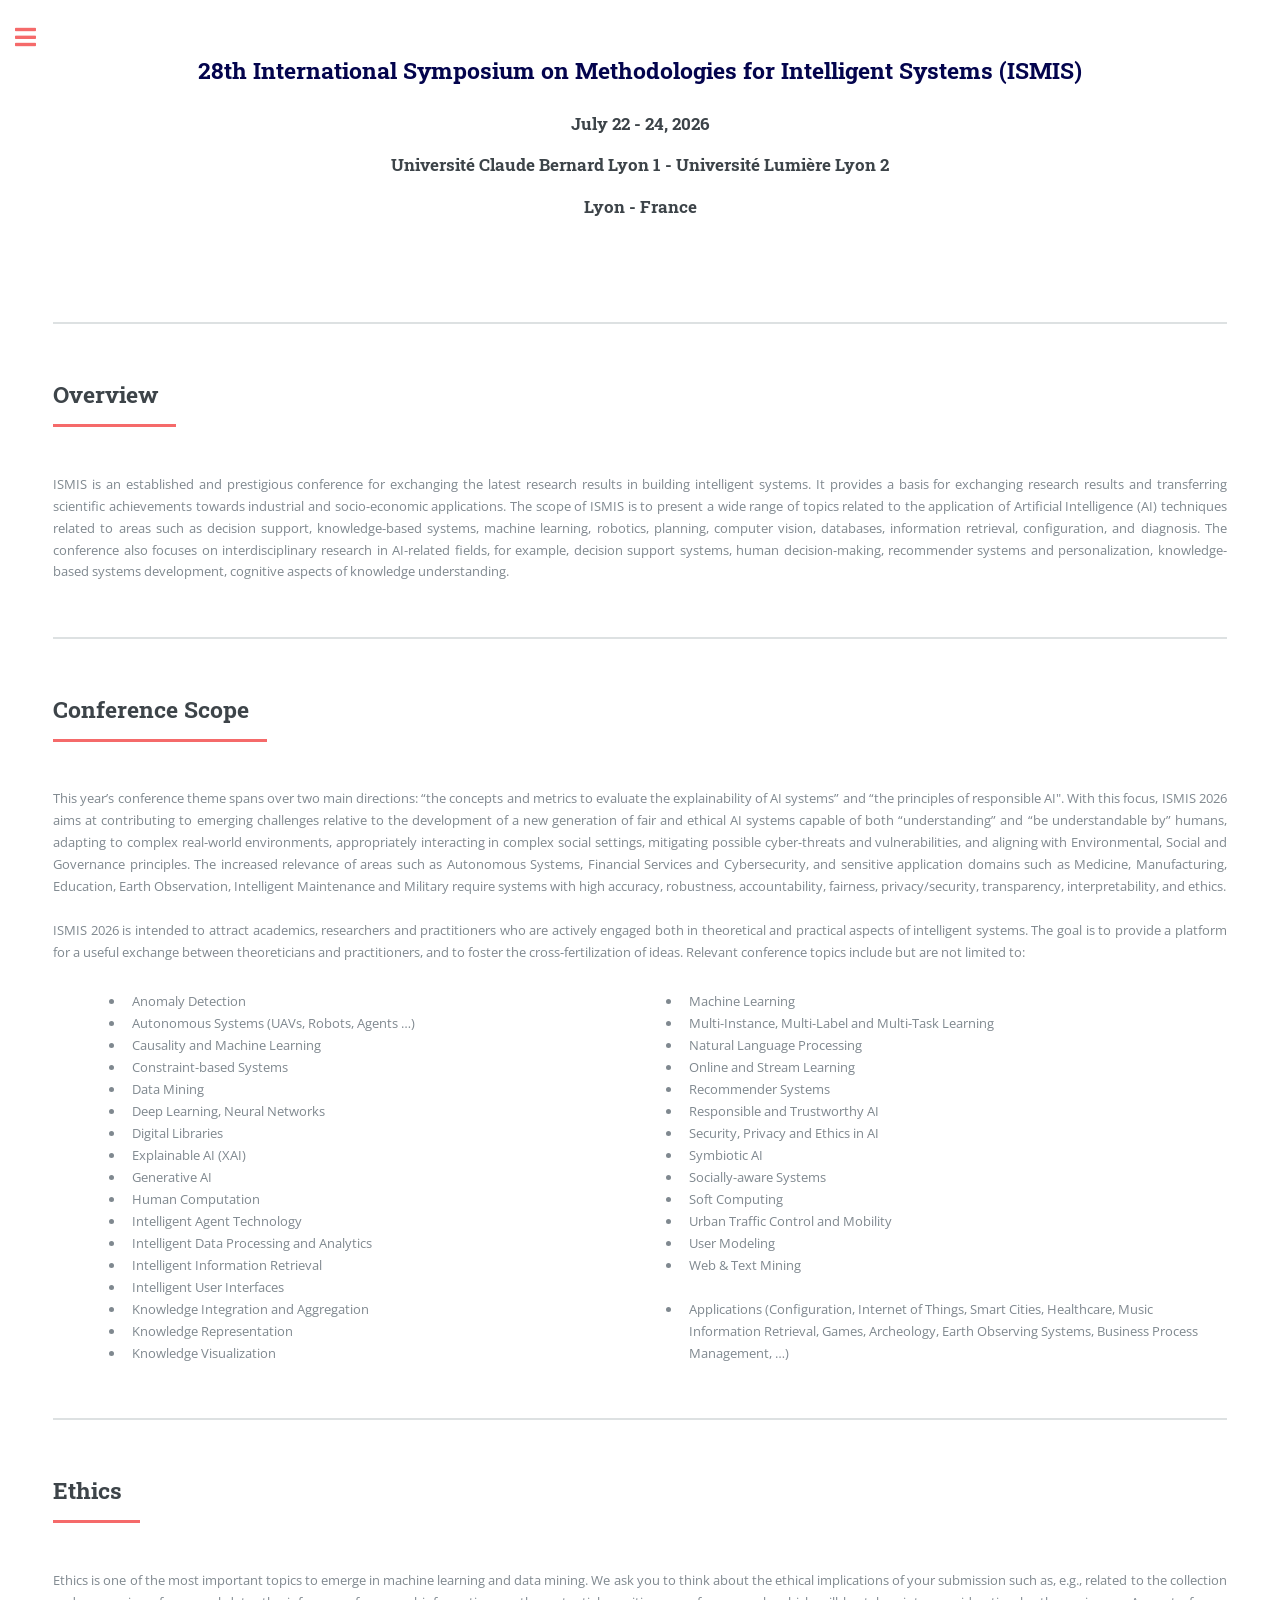
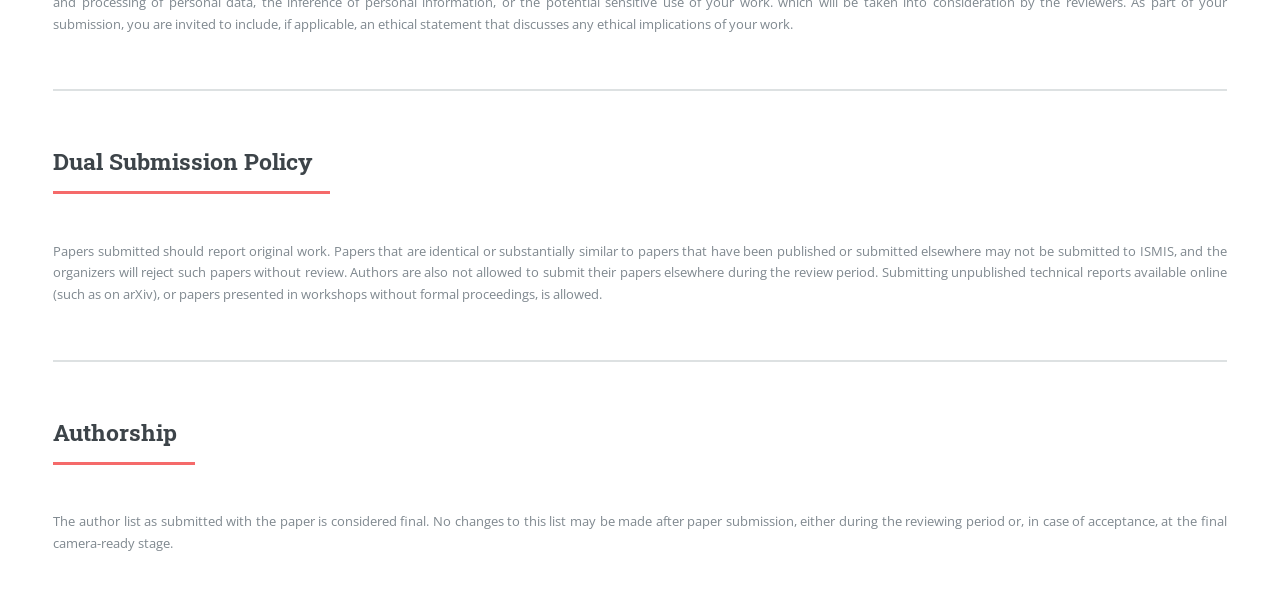
==== index.html @ 3041665d "adding program" ====
<!DOCTYPE HTML>
<!--
	Editorial by HTML5 UP
	html5up.net | @ajlkn
	Free for personal and commercial use under the CCA 3.0 license (html5up.net/license)
-->
<html>
	<head>
		<title>ISMIS 2026 - Lyon</title>
		<meta charset="utf-8" />
		<meta name="viewport" content="width=device-width, initial-scale=1, user-scalable=no" />
		<link rel="stylesheet" href="assets/css/main.css" />
	</head>
	<body class="is-preload">

		<!-- Wrapper -->
			<div id="wrapper">

				<!-- Main -->
					<div id="main">
						<div class="inner">

							<!-- Header -->
								<!-- <header id="header">
									<a href="index.html" class="logo"><strong>Editorial</strong> by HTML5 UP</a>
									<ul class="icons">
										<li><a href="#" class="icon brands fa-twitter"><span class="label">Twitter</span></a></li>
										<li><a href="#" class="icon brands fa-facebook-f"><span class="label">Facebook</span></a></li>
										<li><a href="#" class="icon brands fa-snapchat-ghost"><span class="label">Snapchat</span></a></li>
										<li><a href="#" class="icon brands fa-instagram"><span class="label">Instagram</span></a></li>
										<li><a href="#" class="icon brands fa-medium-m"><span class="label">Medium</span></a></li>
									</ul>
								</header> -->

							<!-- Banner -->
								<section id="banner">
									<div class="content">
										<header>
											<h2 style="text-align: center; color: #03044d;">28th International Symposium on Methodologies for Intelligent Systems (ISMIS)</h2>
											<h3 style="text-align: center;">July 22 - 24, 2026</h3>
											<h3 style="text-align: center;">Université Claude Bernard Lyon 1  - Université Lumière Lyon 2</h3>
											<h3 style="text-align: center;">Lyon - France</h3>
										</header>
										<!-- <p>Aenean ornare velit lacus, ac varius enim ullamcorper eu. Proin aliquam facilisis ante interdum congue. Integer mollis, nisl amet convallis, porttitor magna ullamcorper, amet egestas mauris. Ut magna finibus nisi nec lacinia. Nam maximus erat id euismod egestas. Pellentesque sapien ac quam. Lorem ipsum dolor sit nullam.</p> -->
									</div>		
								</section>
								
								<span class="image object " style="display: flex;  justify-content: center; ">
									<img style="margin-bottom: 5%; width: 100%;" src="images/mainbg.png" alt="" />
								</span>
							<!-- Section -->
								<section>
									<header class="major">
										<h2>Overview</h2>
									</header>
									<p style="text-align: justify;  text-justify: inter-word;">ISMIS is an established and prestigious conference for exchanging the latest research results in building intelligent systems. It provides a basis for exchanging research results and transferring scientific achievements towards industrial and socio-economic applications. The scope of ISMIS is to present a wide range of topics related to the application of Artificial Intelligence (AI) techniques related to areas such as decision support, knowledge-based systems, machine learning, robotics, planning, computer vision, databases, information retrieval, configuration, and diagnosis. The conference also focuses on interdisciplinary research in AI-related fields, for example, decision support systems, human decision-making, recommender systems and personalization, knowledge-based systems development, cognitive aspects of knowledge understanding.</p>
								</section>


								<section>
									<header class="major">
										<h2>Conference Scope</h2>
									</header>
									<p style="text-align: justify;  text-justify: inter-word;">This year’s conference theme spans over two main directions: “the concepts and metrics to evaluate the explainability of AI systems” and “the principles of responsible AI". With this focus, ISMIS 2026 aims at contributing to emerging challenges relative to the development of a new generation of fair and ethical AI systems capable of both “understanding” and “be understandable by” humans, adapting to complex real-world environments, appropriately interacting in complex social settings, mitigating possible cyber-threats and vulnerabilities, and aligning with Environmental, Social and Governance principles. The increased relevance of areas such as Autonomous Systems, Financial Services and Cybersecurity, and sensitive application domains such as Medicine, Manufacturing, Education, Earth Observation, Intelligent Maintenance and Military require systems with high accuracy, robustness, accountability, fairness, privacy/security, transparency, interpretability, and ethics.
									<br> <br>							
									ISMIS 2026 is intended to attract academics, researchers and practitioners 
									who are actively engaged both in theoretical and practical aspects of 
									intelligent systems. The goal is to provide a platform for a useful exchange 
									between theoreticians and practitioners, and to foster the cross-fertilization 
									of ideas. Relevant conference topics include but are not limited to:</p>
								
									<ul style="columns: 2; -webkit-columns: 2; -moz-columns: 2; margin-left: 5%;">
									<li>Anomaly Detection</li>
									<li>Autonomous Systems (UAVs, Robots, Agents …)</li>
									<li>Causality and Machine Learning</li>
									<li>Constraint-based Systems</li>
									<li>Data Mining</li>
									<li>Deep Learning, Neural Networks</li>
									<li>Digital Libraries</li>
									<li>Explainable AI (XAI)</li>
									<li>Generative AI</li>
									<li>Human Computation</li>
									<li>Intelligent Agent Technology</li>

									<li>Intelligent Data Processing and Analytics</li>
									<li>Intelligent Information Retrieval</li>
									<li>Intelligent User Interfaces</li>
									<li>Knowledge Integration and Aggregation</li>
									<li>Knowledge Representation</li>
									<li>Knowledge Visualization</li>
									<li>Machine Learning</li>
									<li>Multi-Instance, Multi-Label and Multi-Task Learning</li>
									<li>Natural Language Processing</li>
									<li>Online and Stream Learning</li>
									<li>Recommender Systems</li>
									<li>Responsible and Trustworthy AI</li>
									<li>Security, Privacy and Ethics in AI</li>
									<li>Symbiotic AI</li>
									<li>Socially-aware Systems</li>
									<li>Soft Computing</li>
									<li>Urban Traffic Control and Mobility</li>
									<li>User Modeling</li>
									<li>Web &amp; Text Mining</li>
									<br>
									<li>Applications (Configuration, Internet of Things, Smart Cities, Healthcare, Music Information Retrieval, Games, Archeology, Earth Observing Systems, Business Process Management, …)</li>
									</ul>
								</section>
								

								<section>
									<header class="major">
										<h2>Ethics</h2>
									</header>
									<p style="text-align: justify;  text-justify: inter-word;">
									Ethics is one of the most important topics to emerge in machine learning and data mining. We ask you to think about the ethical implications of your submission such as, e.g., related to the collection and processing of personal data, the inference of personal information, or the potential sensitive use of your work. which will be taken into consideration by the reviewers. As part of your submission, you are invited to include, if applicable, an ethical statement that discusses any ethical implications of your work.
									</p>

									
								</section>

								<section>
									<header class="major">
										<h2>Dual Submission Policy</h2>
									</header>
									<p style="text-align: justify;  text-justify: inter-word;">
									Papers submitted should report original work. Papers that are identical or substantially similar to papers that have been published or submitted elsewhere may not be submitted to ISMIS, and the organizers will reject such papers without review. Authors are also not allowed to submit their papers elsewhere during the review period. Submitting unpublished technical reports available online (such as on arXiv), or papers presented in workshops without formal proceedings, is allowed.
									</p>									
								</section>

								<section>
									<header class="major">
										<h2>Authorship</h2>
									</header>
									<p style="text-align: justify;  text-justify: inter-word;">
									The author list as submitted with the paper is considered final. 
									No changes to this list may be made after paper submission, either during 
									the reviewing period or, in case of acceptance, at the final camera-ready stage.
									</p>									
								</section>
						</div>
					</div>

				<!-- Sidebar -->
					<div id="sidebar">
						<div class="inner">
								<nav id="menu">
									<span class="image object " style="display: flex; justify-content: center; ">
										<img src="images/logo-ismis-main.png" style="width: 50%;" />
									</span>
									<ul>
										<li><a href="index.html">ISMIS conference</a></li>
										<li><a href="call-for-papers.html">Call for papers</a></li>
										<li><a href="industrysession.html">Industry session</a></li>
										<li><a href="committees.html">Committees</a></li>
										<li><a href="program.html">Program</a></li>
										<li><a href="registration.html">Registration</a></li>
										<li><a href="#">For participants</a></li>
									</ul>
								</nav>

							<!-- Section -->
								<section>
									<header class="major">
										<h2>Sponsors</h2>
									</header>
									<div class="mini-posts">
										<article>
											<a href="https://www.univ-lyon1.fr/" class="image" target="_blank"><img src="images/univ-lyon1.png" alt="" /></a>
											<p style="text-align: center;">Université Claude Bernard Lyon 1</p>
										</article>
										<article>
											<a href="https://www.univ-lyon2.fr/" class="image" target="_blank"><img src="images/univ-lyon2.png" alt="" /></a>
											<p style="text-align: center;">Université Lumière Lyon 2</p>
										</article>
										<article>
											<a href="https://www.uniba.it" class="image" target="_blank"><img src="images/univ-bari.png" alt="" /></a>
											<p style="text-align: center;">Università degli Studi di Bari Aldo Moro</p>
										</article>
										<article>
											<a href="https://www.springer.com/" class="image" target="_blank"><img src="images/springer-logo.svg" alt="" /></a>
											<p style="text-align: center;">Springer</p>
										</article>
										<!-- <article>
											<a href="#" class="image"><img src="images/pic07.jpg" alt="" /></a>
											<p style="text-align: center;">Name</p>
										</article>
										<article>
											<a href="#" class="image"><img src="images/pic07.jpg" alt="" /></a>
											<p style="text-align: center;">Name</p>
										</article> -->
									</div>
									<!-- <ul class="actions">
										<li><a href="#" class="button">More</a></li>
									</ul> -->
								</section>

							<!-- Section -->
								<section>
									<header class="major">
										<h2>Contacts</h2>
									</header>
									<!-- <p>Sed varius enim lorem ullamcorper dolore aliquam aenean ornare velit lacus, ac varius enim lorem ullamcorper dolore. Proin sed aliquam facilisis ante interdum. Sed nulla amet lorem feugiat tempus aliquam.</p> -->
									<ul class="contact">
										<li class="icon solid fa-envelope"><a href="#">ismis2026@cnrs.liris.fr</a></li>
										<li class="icon solid fa-phone">+33 4 72 43 27 74</li>
										<li class="icon brands fa-twitter">#ismis2026</li>
										<li class="icon brands fa-linkedin">#ismis2026</li>
										
										<li class="icon solid fa-home">16 quai Claude Bernard<br />
										69007 Lyon 7 - France</li>
									</ul>
								</section>

							<!-- Footer -->
								<footer id="footer">
									<p class="copyright">&copy; Untitled. All rights reserved. Developed by: <a href="https://juba-agoun.github.io/">Juba Agoun</a>. Design: <a href="https://html5up.net">HTML5 UP</a>.</p>
								</footer>

						</div>
					</div>

			</div>

		<!-- Scripts -->
			<script src="assets/js/jquery.min.js"></script>
			<script src="assets/js/browser.min.js"></script>
			<script src="assets/js/breakpoints.min.js"></script>
			<script src="assets/js/util.js"></script>
			<script src="assets/js/main.js"></script>

	</body>
</html>
---- assets/css/main.css ----
@import url(fontawesome-all.min.css);
@import url("https://fonts.googleapis.com/css?family=Open+Sans:400,600,400italic,600italic|Roboto+Slab:400,700");
/*
	Editorial by HTML5 UP
	html5up.net | @ajlkn
	Free for personal and commercial use under the CCA 3.0 license (html5up.net/license)
*/
html, body, div, span, applet, object,
iframe, h1, h2, h3, h4, h5, h6, p, blockquote,
pre, a, abbr, acronym, address, big, cite,
code, del, dfn, em, img, ins, kbd, q, s, samp,
small, strike, strong, sub, sup, tt, var, b,
u, i, center, dl, dt, dd, ol, ul, li, fieldset,
form, label, legend, table, caption, tbody,
tfoot, thead, tr, th, td, article, aside,
canvas, details, embed, figure, figcaption,
footer, header, hgroup, menu, nav, output, ruby,
section, summary, time, mark, audio, video {
  margin: 0;
  padding: 0;
  border: 0;
  font-size: 100%;
  font: inherit;
  vertical-align: baseline; }

article, aside, details, figcaption, figure,
footer, header, hgroup, menu, nav, section {
  display: block; }

body {
  line-height: 1; }

ol, ul {
  list-style: none; }

blockquote, q {
  quotes: none; }
  blockquote:before, blockquote:after, q:before, q:after {
    content: '';
    content: none; }

table {
  border-collapse: collapse;
  border-spacing: 0; }

body {
  -webkit-text-size-adjust: none; }

mark {
  background-color: transparent;
  color: inherit; }




input::-moz-focus-inner {
  border: 0;
  padding: 0; }

input, select, textarea {
  -moz-appearance: none;
  -webkit-appearance: none;
  -ms-appearance: none;
  appearance: none; }

/* Basic */
@-ms-viewport {
  width: device-width; }

body {
  -ms-overflow-style: scrollbar; }

@media screen and (max-width: 480px) {
  html, body {
    min-width: 320px; } }

html {
  box-sizing: border-box; }

*, *:before, *:after {
  box-sizing: inherit; }

body {
  background: #ffffff; }
  body.is-preload *, body.is-preload *:before, body.is-preload *:after, body.is-resizing *, body.is-resizing *:before, body.is-resizing *:after {
    -moz-animation: none !important;
    -webkit-animation: none !important;
    -ms-animation: none !important;
    animation: none !important;
    -moz-transition: none !important;
    -webkit-transition: none !important;
    -ms-transition: none !important;
    transition: none !important; }

/* Type */
body, input, select, textarea {
  color: #7f888f;
  font-family: "Open Sans", sans-serif;
  font-size: 13pt;
  font-weight: 400;
  line-height: 1.65; }
  @media screen and (max-width: 1680px) {
    body, input, select, textarea {
      font-size: 11pt; } }
  @media screen and (max-width: 1280px) {
    body, input, select, textarea {
      font-size: 10pt; } }
  @media screen and (max-width: 360px) {
    body, input, select, textarea {
      font-size: 9pt; } }

a {
  -moz-transition: color 0.2s ease-in-out, border-bottom-color 0.2s ease-in-out;
  -webkit-transition: color 0.2s ease-in-out, border-bottom-color 0.2s ease-in-out;
  -ms-transition: color 0.2s ease-in-out, border-bottom-color 0.2s ease-in-out;
  transition: color 0.2s ease-in-out, border-bottom-color 0.2s ease-in-out;
  border-bottom: dotted 1px;
  color: #f56a6a;
  text-decoration: none; }
  a:hover {
    border-bottom-color: #f56a6a;
    color: #f56a6a !important; }
    a:hover strong {
      color: inherit; }

strong, b {
  color: #3d4449;
  font-weight: 600; }

em, i {
  font-style: italic; }

p {
  margin: 0 0 2em 0; }

h1, h2, h3, h4, h5, h6 {
  color: #3d4449;
  font-family: "Roboto Slab", serif;
  font-weight: 700;
  line-height: 1.5;
  margin: 0 0 1em 0; }
  h1 a, h2 a, h3 a, h4 a, h5 a, h6 a {
    color: inherit;
    text-decoration: none;
    border-bottom: 0; }

h1 {
  font-size: 4em;
  margin: 0 0 0.5em 0;
  line-height: 1.3; }

h2 {
  font-size: 1.75em; }

h3 {
  font-size: 1.25em; }

h4 {
  font-size: 1.1em; }

h5 {
  font-size: 0.9em; }

h6 {
  font-size: 0.7em; }

@media screen and (max-width: 1680px) {
  h1 {
    font-size: 3.5em; } }

@media screen and (max-width: 980px) {
  h1 {
    font-size: 3.25em; } }

@media screen and (max-width: 736px) {
  h1 {
    font-size: 2em;
    line-height: 1.4; }
  h2 {
    font-size: 1.5em; } }

sub {
  font-size: 0.8em;
  position: relative;
  top: 0.5em; }

sup {
  font-size: 0.8em;
  position: relative;
  top: -0.5em; }

blockquote {
  border-left: solid 3px rgba(210, 215, 217, 0.75);
  font-style: italic;
  margin: 0 0 2em 0;
  padding: 0.5em 0 0.5em 2em; }

code {
  background: rgba(230, 235, 237, 0.25);
  border-radius: 0.375em;
  border: solid 1px rgba(210, 215, 217, 0.75);
  font-family: "Courier New", monospace;
  font-size: 0.9em;
  margin: 0 0.25em;
  padding: 0.25em 0.65em; }

pre {
  -webkit-overflow-scrolling: touch;
  font-family: "Courier New", monospace;
  font-size: 0.9em;
  margin: 0 0 2em 0; }
  pre code {
    display: block;
    line-height: 1.75;
    padding: 1em 1.5em;
    overflow-x: auto; }

hr {
  border: 0;
  border-bottom: solid 1px rgba(210, 215, 217, 0.75);
  margin: 2em 0; }
  hr.major {
    margin: 3em 0; }

.align-left {
  text-align: left; }

.align-center {
  text-align: center; }

.align-right {
  text-align: right; }

/* Row */
.row {
  display: flex;
  flex-wrap: wrap;
  box-sizing: border-box;
  align-items: stretch; }
  .row > * {
    box-sizing: border-box; }
  .row.gtr-uniform > * > :last-child {
    margin-bottom: 0; }
  .row.aln-left {
    justify-content: flex-start; }
  .row.aln-center {
    justify-content: center; }
  .row.aln-right {
    justify-content: flex-end; }
  .row.aln-top {
    align-items: flex-start; }
  .row.aln-middle {
    align-items: center; }
  .row.aln-bottom {
    align-items: flex-end; }
  .row > .imp {
    order: -1; }
  .row > .col-1 {
    width: 8.33333%; }
  .row > .off-1 {
    margin-left: 8.33333%; }
  .row > .col-2 {
    width: 16.66667%; }
  .row > .off-2 {
    margin-left: 16.66667%; }
  .row > .col-3 {
    width: 25%; }
  .row > .off-3 {
    margin-left: 25%; }
  .row > .col-4 {
    width: 33.33333%; }
  .row > .off-4 {
    margin-left: 33.33333%; }
  .row > .col-5 {
    width: 41.66667%; }
  .row > .off-5 {
    margin-left: 41.66667%; }
  .row > .col-6 {
    width: 50%; }
  .row > .off-6 {
    margin-left: 50%; }
  .row > .col-7 {
    width: 58.33333%; }
  .row > .off-7 {
    margin-left: 58.33333%; }
  .row > .col-8 {
    width: 66.66667%; }
  .row > .off-8 {
    margin-left: 66.66667%; }
  .row > .col-9 {
    width: 75%; }
  .row > .off-9 {
    margin-left: 75%; }
  .row > .col-10 {
    width: 83.33333%; }
  .row > .off-10 {
    margin-left: 83.33333%; }
  .row > .col-11 {
    width: 91.66667%; }
  .row > .off-11 {
    margin-left: 91.66667%; }
  .row > .col-12 {
    width: 100%; }
  .row > .off-12 {
    margin-left: 100%; }
  .row.gtr-0 {
    margin-top: 0;
    margin-left: 0em; }
    .row.gtr-0 > * {
      padding: 0 0 0 0em; }
    .row.gtr-0.gtr-uniform {
      margin-top: 0em; }
      .row.gtr-0.gtr-uniform > * {
        padding-top: 0em; }
  .row.gtr-25 {
    margin-top: 0;
    margin-left: -0.375em; }
    .row.gtr-25 > * {
      padding: 0 0 0 0.375em; }
    .row.gtr-25.gtr-uniform {
      margin-top: -0.375em; }
      .row.gtr-25.gtr-uniform > * {
        padding-top: 0.375em; }
  .row.gtr-50 {
    margin-top: 0;
    margin-left: -0.75em; }
    .row.gtr-50 > * {
      padding: 0 0 0 0.75em; }
    .row.gtr-50.gtr-uniform {
      margin-top: -0.75em; }
      .row.gtr-50.gtr-uniform > * {
        padding-top: 0.75em; }
  .row {
    margin-top: 0;
    margin-left: -1.5em; }
    .row > * {
      padding: 0 0 0 1.5em; }
    .row.gtr-uniform {
      margin-top: -1.5em; }
      .row.gtr-uniform > * {
        padding-top: 1.5em; }
  .row.gtr-150 {
    margin-top: 0;
    margin-left: -2.25em; }
    .row.gtr-150 > * {
      padding: 0 0 0 2.25em; }
    .row.gtr-150.gtr-uniform {
      margin-top: -2.25em; }
      .row.gtr-150.gtr-uniform > * {
        padding-top: 2.25em; }
  .row.gtr-200 {
    margin-top: 0;
    margin-left: -3em; }
    .row.gtr-200 > * {
      padding: 0 0 0 3em; }
    .row.gtr-200.gtr-uniform {
      margin-top: -3em; }
      .row.gtr-200.gtr-uniform > * {
        padding-top: 3em; }
  @media screen and (max-width: 1680px) {
    .row {
      display: flex;
      flex-wrap: wrap;
      box-sizing: border-box;
      align-items: stretch; }
      .row > * {
        box-sizing: border-box; }
      .row.gtr-uniform > * > :last-child {
        margin-bottom: 0; }
      .row.aln-left {
        justify-content: flex-start; }
      .row.aln-center {
        justify-content: center; }
      .row.aln-right {
        justify-content: flex-end; }
      .row.aln-top {
        align-items: flex-start; }
      .row.aln-middle {
        align-items: center; }
      .row.aln-bottom {
        align-items: flex-end; }
      .row > .imp-xlarge {
        order: -1; }
      .row > .col-1-xlarge {
        width: 8.33333%; }
      .row > .off-1-xlarge {
        margin-left: 8.33333%; }
      .row > .col-2-xlarge {
        width: 16.66667%; }
      .row > .off-2-xlarge {
        margin-left: 16.66667%; }
      .row > .col-3-xlarge {
        width: 25%; }
      .row > .off-3-xlarge {
        margin-left: 25%; }
      .row > .col-4-xlarge {
        width: 33.33333%; }
      .row > .off-4-xlarge {
        margin-left: 33.33333%; }
      .row > .col-5-xlarge {
        width: 41.66667%; }
      .row > .off-5-xlarge {
        margin-left: 41.66667%; }
      .row > .col-6-xlarge {
        width: 50%; }
      .row > .off-6-xlarge {
        margin-left: 50%; }
      .row > .col-7-xlarge {
        width: 58.33333%; }
      .row > .off-7-xlarge {
        margin-left: 58.33333%; }
      .row > .col-8-xlarge {
        width: 66.66667%; }
      .row > .off-8-xlarge {
        margin-left: 66.66667%; }
      .row > .col-9-xlarge {
        width: 75%; }
      .row > .off-9-xlarge {
        margin-left: 75%; }
      .row > .col-10-xlarge {
        width: 83.33333%; }
      .row > .off-10-xlarge {
        margin-left: 83.33333%; }
      .row > .col-11-xlarge {
        width: 91.66667%; }
      .row > .off-11-xlarge {
        margin-left: 91.66667%; }
      .row > .col-12-xlarge {
        width: 100%; }
      .row > .off-12-xlarge {
        margin-left: 100%; }
      .row.gtr-0 {
        margin-top: 0;
        margin-left: 0em; }
        .row.gtr-0 > * {
          padding: 0 0 0 0em; }
        .row.gtr-0.gtr-uniform {
          margin-top: 0em; }
          .row.gtr-0.gtr-uniform > * {
            padding-top: 0em; }
      .row.gtr-25 {
        margin-top: 0;
        margin-left: -0.375em; }
        .row.gtr-25 > * {
          padding: 0 0 0 0.375em; }
        .row.gtr-25.gtr-uniform {
          margin-top: -0.375em; }
          .row.gtr-25.gtr-uniform > * {
            padding-top: 0.375em; }
      .row.gtr-50 {
        margin-top: 0;
        margin-left: -0.75em; }
        .row.gtr-50 > * {
          padding: 0 0 0 0.75em; }
        .row.gtr-50.gtr-uniform {
          margin-top: -0.75em; }
          .row.gtr-50.gtr-uniform > * {
            padding-top: 0.75em; }
      .row {
        margin-top: 0;
        margin-left: -1.5em; }
        .row > * {
          padding: 0 0 0 1.5em; }
        .row.gtr-uniform {
          margin-top: -1.5em; }
          .row.gtr-uniform > * {
            padding-top: 1.5em; }
      .row.gtr-150 {
        margin-top: 0;
        margin-left: -2.25em; }
        .row.gtr-150 > * {
          padding: 0 0 0 2.25em; }
        .row.gtr-150.gtr-uniform {
          margin-top: -2.25em; }
          .row.gtr-150.gtr-uniform > * {
            padding-top: 2.25em; }
      .row.gtr-200 {
        margin-top: 0;
        margin-left: -3em; }
        .row.gtr-200 > * {
          padding: 0 0 0 3em; }
        .row.gtr-200.gtr-uniform {
          margin-top: -3em; }
          .row.gtr-200.gtr-uniform > * {
            padding-top: 3em; } }
  @media screen and (max-width: 1280px) {
    .row {
      display: flex;
      flex-wrap: wrap;
      box-sizing: border-box;
      align-items: stretch; }
      .row > * {
        box-sizing: border-box; }
      .row.gtr-uniform > * > :last-child {
        margin-bottom: 0; }
      .row.aln-left {
        justify-content: flex-start; }
      .row.aln-center {
        justify-content: center; }
      .row.aln-right {
        justify-content: flex-end; }
      .row.aln-top {
        align-items: flex-start; }
      .row.aln-middle {
        align-items: center; }
      .row.aln-bottom {
        align-items: flex-end; }
      .row > .imp-large {
        order: -1; }
      .row > .col-1-large {
        width: 8.33333%; }
      .row > .off-1-large {
        margin-left: 8.33333%; }
      .row > .col-2-large {
        width: 16.66667%; }
      .row > .off-2-large {
        margin-left: 16.66667%; }
      .row > .col-3-large {
        width: 25%; }
      .row > .off-3-large {
        margin-left: 25%; }
      .row > .col-4-large {
        width: 33.33333%; }
      .row > .off-4-large {
        margin-left: 33.33333%; }
      .row > .col-5-large {
        width: 41.66667%; }
      .row > .off-5-large {
        margin-left: 41.66667%; }
      .row > .col-6-large {
        width: 50%; }
      .row > .off-6-large {
        margin-left: 50%; }
      .row > .col-7-large {
        width: 58.33333%; }
      .row > .off-7-large {
        margin-left: 58.33333%; }
      .row > .col-8-large {
        width: 66.66667%; }
      .row > .off-8-large {
        margin-left: 66.66667%; }
      .row > .col-9-large {
        width: 75%; }
      .row > .off-9-large {
        margin-left: 75%; }
      .row > .col-10-large {
        width: 83.33333%; }
      .row > .off-10-large {
        margin-left: 83.33333%; }
      .row > .col-11-large {
        width: 91.66667%; }
      .row > .off-11-large {
        margin-left: 91.66667%; }
      .row > .col-12-large {
        width: 100%; }
      .row > .off-12-large {
        margin-left: 100%; }
      .row.gtr-0 {
        margin-top: 0;
        margin-left: 0em; }
        .row.gtr-0 > * {
          padding: 0 0 0 0em; }
        .row.gtr-0.gtr-uniform {
          margin-top: 0em; }
          .row.gtr-0.gtr-uniform > * {
            padding-top: 0em; }
      .row.gtr-25 {
        margin-top: 0;
        margin-left: -0.375em; }
        .row.gtr-25 > * {
          padding: 0 0 0 0.375em; }
        .row.gtr-25.gtr-uniform {
          margin-top: -0.375em; }
          .row.gtr-25.gtr-uniform > * {
            padding-top: 0.375em; }
      .row.gtr-50 {
        margin-top: 0;
        margin-left: -0.75em; }
        .row.gtr-50 > * {
          padding: 0 0 0 0.75em; }
        .row.gtr-50.gtr-uniform {
          margin-top: -0.75em; }
          .row.gtr-50.gtr-uniform > * {
            padding-top: 0.75em; }
      .row {
        margin-top: 0;
        margin-left: -1.5em; }
        .row > * {
          padding: 0 0 0 1.5em; }
        .row.gtr-uniform {
          margin-top: -1.5em; }
          .row.gtr-uniform > * {
            padding-top: 1.5em; }
      .row.gtr-150 {
        margin-top: 0;
        margin-left: -2.25em; }
        .row.gtr-150 > * {
          padding: 0 0 0 2.25em; }
        .row.gtr-150.gtr-uniform {
          margin-top: -2.25em; }
          .row.gtr-150.gtr-uniform > * {
            padding-top: 2.25em; }
      .row.gtr-200 {
        margin-top: 0;
        margin-left: -3em; }
        .row.gtr-200 > * {
          padding: 0 0 0 3em; }
        .row.gtr-200.gtr-uniform {
          margin-top: -3em; }
          .row.gtr-200.gtr-uniform > * {
            padding-top: 3em; } }
  @media screen and (max-width: 980px) {
    .row {
      display: flex;
      flex-wrap: wrap;
      box-sizing: border-box;
      align-items: stretch; }
      .row > * {
        box-sizing: border-box; }
      .row.gtr-uniform > * > :last-child {
        margin-bottom: 0; }
      .row.aln-left {
        justify-content: flex-start; }
      .row.aln-center {
        justify-content: center; }
      .row.aln-right {
        justify-content: flex-end; }
      .row.aln-top {
        align-items: flex-start; }
      .row.aln-middle {
        align-items: center; }
      .row.aln-bottom {
        align-items: flex-end; }
      .row > .imp-medium {
        order: -1; }
      .row > .col-1-medium {
        width: 8.33333%; }
      .row > .off-1-medium {
        margin-left: 8.33333%; }
      .row > .col-2-medium {
        width: 16.66667%; }
      .row > .off-2-medium {
        margin-left: 16.66667%; }
      .row > .col-3-medium {
        width: 25%; }
      .row > .off-3-medium {
        margin-left: 25%; }
      .row > .col-4-medium {
        width: 33.33333%; }
      .row > .off-4-medium {
        margin-left: 33.33333%; }
      .row > .col-5-medium {
        width: 41.66667%; }
      .row > .off-5-medium {
        margin-left: 41.66667%; }
      .row > .col-6-medium {
        width: 50%; }
      .row > .off-6-medium {
        margin-left: 50%; }
      .row > .col-7-medium {
        width: 58.33333%; }
      .row > .off-7-medium {
        margin-left: 58.33333%; }
      .row > .col-8-medium {
        width: 66.66667%; }
      .row > .off-8-medium {
        margin-left: 66.66667%; }
      .row > .col-9-medium {
        width: 75%; }
      .row > .off-9-medium {
        margin-left: 75%; }
      .row > .col-10-medium {
        width: 83.33333%; }
      .row > .off-10-medium {
        margin-left: 83.33333%; }
      .row > .col-11-medium {
        width: 91.66667%; }
      .row > .off-11-medium {
        margin-left: 91.66667%; }
      .row > .col-12-medium {
        width: 100%; }
      .row > .off-12-medium {
        margin-left: 100%; }
      .row.gtr-0 {
        margin-top: 0;
        margin-left: 0em; }
        .row.gtr-0 > * {
          padding: 0 0 0 0em; }
        .row.gtr-0.gtr-uniform {
          margin-top: 0em; }
          .row.gtr-0.gtr-uniform > * {
            padding-top: 0em; }
      .row.gtr-25 {
        margin-top: 0;
        margin-left: -0.375em; }
        .row.gtr-25 > * {
          padding: 0 0 0 0.375em; }
        .row.gtr-25.gtr-uniform {
          margin-top: -0.375em; }
          .row.gtr-25.gtr-uniform > * {
            padding-top: 0.375em; }
      .row.gtr-50 {
        margin-top: 0;
        margin-left: -0.75em; }
        .row.gtr-50 > * {
          padding: 0 0 0 0.75em; }
        .row.gtr-50.gtr-uniform {
          margin-top: -0.75em; }
          .row.gtr-50.gtr-uniform > * {
            padding-top: 0.75em; }
      .row {
        margin-top: 0;
        margin-left: -1.5em; }
        .row > * {
          padding: 0 0 0 1.5em; }
        .row.gtr-uniform {
          margin-top: -1.5em; }
          .row.gtr-uniform > * {
            padding-top: 1.5em; }
      .row.gtr-150 {
        margin-top: 0;
        margin-left: -2.25em; }
        .row.gtr-150 > * {
          padding: 0 0 0 2.25em; }
        .row.gtr-150.gtr-uniform {
          margin-top: -2.25em; }
          .row.gtr-150.gtr-uniform > * {
            padding-top: 2.25em; }
      .row.gtr-200 {
        margin-top: 0;
        margin-left: -3em; }
        .row.gtr-200 > * {
          padding: 0 0 0 3em; }
        .row.gtr-200.gtr-uniform {
          margin-top: -3em; }
          .row.gtr-200.gtr-uniform > * {
            padding-top: 3em; } }
  @media screen and (max-width: 736px) {
    .row {
      display: flex;
      flex-wrap: wrap;
      box-sizing: border-box;
      align-items: stretch; }
      .row > * {
        box-sizing: border-box; }
      .row.gtr-uniform > * > :last-child {
        margin-bottom: 0; }
      .row.aln-left {
        justify-content: flex-start; }
      .row.aln-center {
        justify-content: center; }
      .row.aln-right {
        justify-content: flex-end; }
      .row.aln-top {
        align-items: flex-start; }
      .row.aln-middle {
        align-items: center; }
      .row.aln-bottom {
        align-items: flex-end; }
      .row > .imp-small {
        order: -1; }
      .row > .col-1-small {
        width: 8.33333%; }
      .row > .off-1-small {
        margin-left: 8.33333%; }
      .row > .col-2-small {
        width: 16.66667%; }
      .row > .off-2-small {
        margin-left: 16.66667%; }
      .row > .col-3-small {
        width: 25%; }
      .row > .off-3-small {
        margin-left: 25%; }
      .row > .col-4-small {
        width: 33.33333%; }
      .row > .off-4-small {
        margin-left: 33.33333%; }
      .row > .col-5-small {
        width: 41.66667%; }
      .row > .off-5-small {
        margin-left: 41.66667%; }
      .row > .col-6-small {
        width: 50%; }
      .row > .off-6-small {
        margin-left: 50%; }
      .row > .col-7-small {
        width: 58.33333%; }
      .row > .off-7-small {
        margin-left: 58.33333%; }
      .row > .col-8-small {
        width: 66.66667%; }
      .row > .off-8-small {
        margin-left: 66.66667%; }
      .row > .col-9-small {
        width: 75%; }
      .row > .off-9-small {
        margin-left: 75%; }
      .row > .col-10-small {
        width: 83.33333%; }
      .row > .off-10-small {
        margin-left: 83.33333%; }
      .row > .col-11-small {
        width: 91.66667%; }
      .row > .off-11-small {
        margin-left: 91.66667%; }
      .row > .col-12-small {
        width: 100%; }
      .row > .off-12-small {
        margin-left: 100%; }
      .row.gtr-0 {
        margin-top: 0;
        margin-left: 0em; }
        .row.gtr-0 > * {
          padding: 0 0 0 0em; }
        .row.gtr-0.gtr-uniform {
          margin-top: 0em; }
          .row.gtr-0.gtr-uniform > * {
            padding-top: 0em; }
      .row.gtr-25 {
        margin-top: 0;
        margin-left: -0.375em; }
        .row.gtr-25 > * {
          padding: 0 0 0 0.375em; }
        .row.gtr-25.gtr-uniform {
          margin-top: -0.375em; }
          .row.gtr-25.gtr-uniform > * {
            padding-top: 0.375em; }
      .row.gtr-50 {
        margin-top: 0;
        margin-left: -0.75em; }
        .row.gtr-50 > * {
          padding: 0 0 0 0.75em; }
        .row.gtr-50.gtr-uniform {
          margin-top: -0.75em; }
          .row.gtr-50.gtr-uniform > * {
            padding-top: 0.75em; }
      .row {
        margin-top: 0;
        margin-left: -1.5em; }
        .row > * {
          padding: 0 0 0 1.5em; }
        .row.gtr-uniform {
          margin-top: -1.5em; }
          .row.gtr-uniform > * {
            padding-top: 1.5em; }
      .row.gtr-150 {
        margin-top: 0;
        margin-left: -2.25em; }
        .row.gtr-150 > * {
          padding: 0 0 0 2.25em; }
        .row.gtr-150.gtr-uniform {
          margin-top: -2.25em; }
          .row.gtr-150.gtr-uniform > * {
            padding-top: 2.25em; }
      .row.gtr-200 {
        margin-top: 0;
        margin-left: -3em; }
        .row.gtr-200 > * {
          padding: 0 0 0 3em; }
        .row.gtr-200.gtr-uniform {
          margin-top: -3em; }
          .row.gtr-200.gtr-uniform > * {
            padding-top: 3em; } }
  @media screen and (max-width: 480px) {
    .row {
      display: flex;
      flex-wrap: wrap;
      box-sizing: border-box;
      align-items: stretch; }
      .row > * {
        box-sizing: border-box; }
      .row.gtr-uniform > * > :last-child {
        margin-bottom: 0; }
      .row.aln-left {
        justify-content: flex-start; }
      .row.aln-center {
        justify-content: center; }
      .row.aln-right {
        justify-content: flex-end; }
      .row.aln-top {
        align-items: flex-start; }
      .row.aln-middle {
        align-items: center; }
      .row.aln-bottom {
        align-items: flex-end; }
      .row > .imp-xsmall {
        order: -1; }
      .row > .col-1-xsmall {
        width: 8.33333%; }
      .row > .off-1-xsmall {
        margin-left: 8.33333%; }
      .row > .col-2-xsmall {
        width: 16.66667%; }
      .row > .off-2-xsmall {
        margin-left: 16.66667%; }
      .row > .col-3-xsmall {
        width: 25%; }
      .row > .off-3-xsmall {
        margin-left: 25%; }
      .row > .col-4-xsmall {
        width: 33.33333%; }
      .row > .off-4-xsmall {
        margin-left: 33.33333%; }
      .row > .col-5-xsmall {
        width: 41.66667%; }
      .row > .off-5-xsmall {
        margin-left: 41.66667%; }
      .row > .col-6-xsmall {
        width: 50%; }
      .row > .off-6-xsmall {
        margin-left: 50%; }
      .row > .col-7-xsmall {
        width: 58.33333%; }
      .row > .off-7-xsmall {
        margin-left: 58.33333%; }
      .row > .col-8-xsmall {
        width: 66.66667%; }
      .row > .off-8-xsmall {
        margin-left: 66.66667%; }
      .row > .col-9-xsmall {
        width: 75%; }
      .row > .off-9-xsmall {
        margin-left: 75%; }
      .row > .col-10-xsmall {
        width: 83.33333%; }
      .row > .off-10-xsmall {
        margin-left: 83.33333%; }
      .row > .col-11-xsmall {
        width: 91.66667%; }
      .row > .off-11-xsmall {
        margin-left: 91.66667%; }
      .row > .col-12-xsmall {
        width: 100%; }
      .row > .off-12-xsmall {
        margin-left: 100%; }
      .row.gtr-0 {
        margin-top: 0;
        margin-left: 0em; }
        .row.gtr-0 > * {
          padding: 0 0 0 0em; }
        .row.gtr-0.gtr-uniform {
          margin-top: 0em; }
          .row.gtr-0.gtr-uniform > * {
            padding-top: 0em; }
      .row.gtr-25 {
        margin-top: 0;
        margin-left: -0.375em; }
        .row.gtr-25 > * {
          padding: 0 0 0 0.375em; }
        .row.gtr-25.gtr-uniform {
          margin-top: -0.375em; }
          .row.gtr-25.gtr-uniform > * {
            padding-top: 0.375em; }
      .row.gtr-50 {
        margin-top: 0;
        margin-left: -0.75em; }
        .row.gtr-50 > * {
          padding: 0 0 0 0.75em; }
        .row.gtr-50.gtr-uniform {
          margin-top: -0.75em; }
          .row.gtr-50.gtr-uniform > * {
            padding-top: 0.75em; }
      .row {
        margin-top: 0;
        margin-left: -1.5em; }
        .row > * {
          padding: 0 0 0 1.5em; }
        .row.gtr-uniform {
          margin-top: -1.5em; }
          .row.gtr-uniform > * {
            padding-top: 1.5em; }
      .row.gtr-150 {
        margin-top: 0;
        margin-left: -2.25em; }
        .row.gtr-150 > * {
          padding: 0 0 0 2.25em; }
        .row.gtr-150.gtr-uniform {
          margin-top: -2.25em; }
          .row.gtr-150.gtr-uniform > * {
            padding-top: 2.25em; }
      .row.gtr-200 {
        margin-top: 0;
        margin-left: -3em; }
        .row.gtr-200 > * {
          padding: 0 0 0 3em; }
        .row.gtr-200.gtr-uniform {
          margin-top: -3em; }
          .row.gtr-200.gtr-uniform > * {
            padding-top: 3em; } }

/* Section/Article */
section.special, article.special {
  text-align: center; }

header p {
  font-family: "Roboto Slab", serif;
  font-size: 1em;
  font-weight: 400;
  letter-spacing: 0.075em;
  margin-top: -0.5em;
  text-transform: uppercase; }

header.major > :last-child {
  border-bottom: solid 3px #f56a6a;
  display: inline-block;
  margin: 0 0 2em 0;
  padding: 0 0.75em 0.5em 0; }

header.main > :last-child {
  margin: 0 0 1em 0; }

/* Form */
form {
  margin: 0 0 2em 0; }

label {
  color: #3d4449;
  display: block;
  font-size: 0.9em;
  font-weight: 600;
  margin: 0 0 1em 0; }

input[type="text"],
input[type="password"],
input[type="email"],
input[type="tel"],
input[type="search"],
input[type="url"],
select,
textarea {
  -moz-appearance: none;
  -webkit-appearance: none;
  -ms-appearance: none;
  appearance: none;
  background: #ffffff;
  border-radius: 0.375em;
  border: none;
  border: solid 1px rgba(210, 215, 217, 0.75);
  color: inherit;
  display: block;
  outline: 0;
  padding: 0 1em;
  text-decoration: none;
  width: 100%; }
  input[type="text"]:invalid,
  input[type="password"]:invalid,
  input[type="email"]:invalid,
  input[type="tel"]:invalid,
  input[type="search"]:invalid,
  input[type="url"]:invalid,
  select:invalid,
  textarea:invalid {
    box-shadow: none; }
  input[type="text"]:focus,
  input[type="password"]:focus,
  input[type="email"]:focus,
  input[type="tel"]:focus,
  input[type="search"]:focus,
  input[type="url"]:focus,
  select:focus,
  textarea:focus {
    border-color: #f56a6a;
    box-shadow: 0 0 0 1px #f56a6a; }

select {
  background-image: url("data:image/svg+xml;charset=utf8,%3Csvg xmlns='http://www.w3.org/2000/svg' width='40' height='40' preserveAspectRatio='none' viewBox='0 0 40 40'%3E%3Cpath d='M9.4,12.3l10.4,10.4l10.4-10.4c0.2-0.2,0.5-0.4,0.9-0.4c0.3,0,0.6,0.1,0.9,0.4l3.3,3.3c0.2,0.2,0.4,0.5,0.4,0.9 c0,0.4-0.1,0.6-0.4,0.9L20.7,31.9c-0.2,0.2-0.5,0.4-0.9,0.4c-0.3,0-0.6-0.1-0.9-0.4L4.3,17.3c-0.2-0.2-0.4-0.5-0.4-0.9 c0-0.4,0.1-0.6,0.4-0.9l3.3-3.3c0.2-0.2,0.5-0.4,0.9-0.4S9.1,12.1,9.4,12.3z' fill='rgba(210, 215, 217, 0.75)' /%3E%3C/svg%3E");
  background-size: 1.25em;
  background-repeat: no-repeat;
  background-position: calc(100% - 1em) center;
  height: 2.75em;
  padding-right: 2.75em;
  text-overflow: ellipsis; }
  select option {
    color: #3d4449;
    background: #ffffff; }
  select:focus::-ms-value {
    background-color: transparent; }
  select::-ms-expand {
    display: none; }

input[type="text"],
input[type="password"],
input[type="email"],
input[type="tel"],
input[type="search"],
input[type="url"],
select {
  height: 2.75em; }

textarea {
  padding: 0.75em 1em; }

input[type="checkbox"],
input[type="radio"] {
  -moz-appearance: none;
  -webkit-appearance: none;
  -ms-appearance: none;
  appearance: none;
  display: block;
  float: left;
  margin-right: -2em;
  opacity: 0;
  width: 1em;
  z-index: -1; }
  input[type="checkbox"] + label,
  input[type="radio"] + label {
    text-decoration: none;
    color: #7f888f;
    cursor: pointer;
    display: inline-block;
    font-size: 1em;
    font-weight: 400;
    padding-left: 2.4em;
    padding-right: 0.75em;
    position: relative; }
    input[type="checkbox"] + label:before,
    input[type="radio"] + label:before {
      -moz-osx-font-smoothing: grayscale;
      -webkit-font-smoothing: antialiased;
      display: inline-block;
      font-style: normal;
      font-variant: normal;
      text-rendering: auto;
      line-height: 1;
      text-transform: none !important;
      font-family: 'Font Awesome 5 Free';
      font-weight: 900; }
    input[type="checkbox"] + label:before,
    input[type="radio"] + label:before {
      background: #ffffff;
      border-radius: 0.375em;
      border: solid 1px rgba(210, 215, 217, 0.75);
      content: '';
      display: inline-block;
      font-size: 0.8em;
      height: 2.0625em;
      left: 0;
      line-height: 2.0625em;
      position: absolute;
      text-align: center;
      top: 0;
      width: 2.0625em; }
  input[type="checkbox"]:checked + label:before,
  input[type="radio"]:checked + label:before {
    background: #3d4449;
    border-color: #3d4449;
    color: #ffffff;
    content: '\f00c'; }
  input[type="checkbox"]:focus + label:before,
  input[type="radio"]:focus + label:before {
    border-color: #f56a6a;
    box-shadow: 0 0 0 1px #f56a6a; }

input[type="checkbox"] + label:before {
  border-radius: 0.375em; }

input[type="radio"] + label:before {
  border-radius: 100%; }

::-webkit-input-placeholder {
  color: #9fa3a6 !important;
  opacity: 1.0; }

:-moz-placeholder {
  color: #9fa3a6 !important;
  opacity: 1.0; }

::-moz-placeholder {
  color: #9fa3a6 !important;
  opacity: 1.0; }

:-ms-input-placeholder {
  color: #9fa3a6 !important;
  opacity: 1.0; }

/* Box */
.box {
  border-radius: 0.375em;
  border: solid 1px rgba(210, 215, 217, 0.75);
  margin-bottom: 2em;
  padding: 1.5em; }
  .box > :last-child,
  .box > :last-child > :last-child,
  .box > :last-child > :last-child > :last-child {
    margin-bottom: 0; }
  .box.alt {
    border: 0;
    border-radius: 0;
    padding: 0; }

/* Icon */
.icon {
  text-decoration: none;
  border-bottom: none;
  position: relative; }
  .icon:before {
    -moz-osx-font-smoothing: grayscale;
    -webkit-font-smoothing: antialiased;
    display: inline-block;
    font-style: normal;
    font-variant: normal;
    text-rendering: auto;
    line-height: 1;
    text-transform: none !important;
    font-family: 'Font Awesome 5 Free';
    font-weight: 400; }
  .icon > .label {
    display: none; }
  .icon:before {
    line-height: inherit; }
  .icon.solid:before {
    font-weight: 900; }
  .icon.brands:before {
    font-family: 'Font Awesome 5 Brands'; }

/* Image */
.image {
  border-radius: 0.375em;
  border: 0;
  display: inline-block;
  position: relative; }
  .image img {
    border-radius: 0.375em;
    display: block; }
  .image.left, .image.right {
    max-width: 40%; }
    .image.left img, .image.right img {
      width: 100%; }
  .image.left {
    float: left;
    padding: 0 1.5em 1em 0;
    top: 0.25em; }
  .image.right {
    float: right;
    padding: 0 0 1em 1.5em;
    top: 0.25em; }
  .image.fit {
    display: block;
    margin: 0 0 2em 0;
    width: 100%; }
    .image.fit img {
      width: 100%; }
  .image.main {
    display: block;
    margin: 0 0 3em 0;
    width: 100%; }
    .image.main img {
      width: 100%; }

a.image {
  overflow: hidden; }
  a.image img {
    -moz-transition: -moz-transform 0.2s ease;
    -webkit-transition: -webkit-transform 0.2s ease;
    -ms-transition: -ms-transform 0.2s ease;
    transition: transform 0.2s ease; }
  a.image:hover img {
    -moz-transform: scale(1.075);
    -webkit-transform: scale(1.075);
    -ms-transform: scale(1.075);
    transform: scale(1.075); }

/* List */
ol {
  list-style: decimal;
  margin: 0 0 2em 0;
  padding-left: 1.25em; }
  ol li {
    padding-left: 0.25em; }

ul {
  list-style: disc;
  margin: 0 0 2em 0;
  padding-left: 1em; }
  ul li {
    padding-left: 0.5em; }
  ul.alt {
    list-style: none;
    padding-left: 0; }
    ul.alt li {
      border-top: solid 1px rgba(210, 215, 217, 0.75);
      padding: 0.5em 0; }
      ul.alt li:first-child {
        border-top: 0;
        padding-top: 0; }

dl {
  margin: 0 0 2em 0; }
  dl dt {
    display: block;
    font-weight: 600;
    margin: 0 0 1em 0; }
  dl dd {
    margin-left: 2em; }

/* Actions */
ul.actions {
  display: -moz-flex;
  display: -webkit-flex;
  display: -ms-flex;
  display: flex;
  cursor: default;
  list-style: none;
  margin-left: -1em;
  padding-left: 0; }
  ul.actions li {
    padding: 0 0 0 1em;
    vertical-align: middle; }
  ul.actions.special {
    -moz-justify-content: center;
    -webkit-justify-content: center;
    -ms-justify-content: center;
    justify-content: center;
    width: 100%;
    margin-left: 0; }
    ul.actions.special li:first-child {
      padding-left: 0; }
  ul.actions.stacked {
    -moz-flex-direction: column;
    -webkit-flex-direction: column;
    -ms-flex-direction: column;
    flex-direction: column;
    margin-left: 0; }
    ul.actions.stacked li {
      padding: 1.3em 0 0 0; }
      ul.actions.stacked li:first-child {
        padding-top: 0; }
  ul.actions.fit {
    width: calc(100% + 1em); }
    ul.actions.fit li {
      -moz-flex-grow: 1;
      -webkit-flex-grow: 1;
      -ms-flex-grow: 1;
      flex-grow: 1;
      -moz-flex-shrink: 1;
      -webkit-flex-shrink: 1;
      -ms-flex-shrink: 1;
      flex-shrink: 1;
      width: 100%; }
      ul.actions.fit li > * {
        width: 100%; }
    ul.actions.fit.stacked {
      width: 100%; }

/* Icons */
ul.icons {
  cursor: default;
  list-style: none;
  padding-left: 0; }
  ul.icons li {
    display: inline-block;
    padding: 0 1em 0 0; }
    ul.icons li:last-child {
      padding-right: 0; }
    ul.icons li .icon {
      color: inherit; }
      ul.icons li .icon:before {
        font-size: 1.25em; }

/* Contact */
ul.contact {
  list-style: none;
  padding: 0; }
  ul.contact li {
    text-decoration: none;
    border-top: solid 1px rgba(210, 215, 217, 0.75);
    margin: 1.5em 0 0 0;
    padding: 1.5em 0 0 3em;
    position: relative; }
    ul.contact li:before {
      -moz-osx-font-smoothing: grayscale;
      -webkit-font-smoothing: antialiased;
      display: inline-block;
      font-style: normal;
      font-variant: normal;
      text-rendering: auto;
      line-height: 1;
      text-transform: none !important;
      font-family: 'Font Awesome 5 Free';
      font-weight: 400; }
    ul.contact li:before {
      color: #f56a6a;
      display: inline-block;
      font-size: 1.5em;
      height: 1.125em;
      left: 0;
      line-height: 1.125em;
      position: absolute;
      text-align: center;
      top: 1em;
      width: 1.5em; }
    ul.contact li:first-child {
      border-top: 0;
      margin-top: 0;
      padding-top: 0; }
      ul.contact li:first-child:before {
        top: 0; }
    ul.contact li a {
      color: inherit; }

/* Pagination */
ul.pagination {
  cursor: default;
  list-style: none;
  padding-left: 0; }
  ul.pagination li {
    display: inline-block;
    padding-left: 0;
    vertical-align: middle; }
    ul.pagination li > .page {
      -moz-transition: background-color 0.2s ease-in-out, color 0.2s ease-in-out;
      -webkit-transition: background-color 0.2s ease-in-out, color 0.2s ease-in-out;
      -ms-transition: background-color 0.2s ease-in-out, color 0.2s ease-in-out;
      transition: background-color 0.2s ease-in-out, color 0.2s ease-in-out;
      border-bottom: 0;
      border-radius: 0.375em;
      display: inline-block;
      font-size: 0.8em;
      font-weight: 600;
      height: 2em;
      line-height: 2em;
      margin: 0 0.125em;
      min-width: 2em;
      padding: 0 0.5em;
      text-align: center; }
      ul.pagination li > .page.active {
        background-color: #f56a6a;
        color: #ffffff !important; }
        ul.pagination li > .page.active:hover {
          background-color: #f67878; }
        ul.pagination li > .page.active:active {
          background-color: #f45c5c; }
    ul.pagination li:first-child {
      padding-right: 0.75em; }
    ul.pagination li:last-child {
      padding-left: 0.75em; }
  @media screen and (max-width: 480px) {
    ul.pagination li:nth-child(n+2):nth-last-child(n+2) {
      display: none; }
    ul.pagination li:first-child {
      padding-right: 0; } }

/* Table */
.table-wrapper {
  -webkit-overflow-scrolling: touch;
  overflow-x: auto; }

table {
  margin: 0 0 2em 0;
  width: 100%; }
  table tbody tr {
    border: solid 1px rgba(210, 215, 217, 0.75);
    border-left: 0;
    border-right: 0; }
    table tbody tr:nth-child(2n + 1) {
      background-color: rgba(230, 235, 237, 0.25); }
  table td {
    padding: 0.75em 0.75em; }
  table th {
    color: #3d4449;
    font-size: 0.9em;
    font-weight: 600;
    padding: 0 0.75em 0.75em 0.75em;
    text-align: left; }
  table thead {
    border-bottom: solid 2px rgba(210, 215, 217, 0.75); }
  table tfoot {
    border-top: solid 2px rgba(210, 215, 217, 0.75); }
  table.alt {
    border-collapse: separate; }
    table.alt tbody tr td {
      border: solid 1px rgba(210, 215, 217, 0.75);
      border-left-width: 0;
      border-top-width: 0; }
      table.alt tbody tr td:first-child {
        border-left-width: 1px; }
    table.alt tbody tr:first-child td {
      border-top-width: 1px; }
    table.alt thead {
      border-bottom: 0; }
    table.alt tfoot {
      border-top: 0; }

/* Button */
input[type="submit"],
input[type="reset"],
input[type="button"],
button,
.button {
  -moz-appearance: none;
  -webkit-appearance: none;
  -ms-appearance: none;
  appearance: none;
  -moz-transition: background-color 0.2s ease-in-out, color 0.2s ease-in-out;
  -webkit-transition: background-color 0.2s ease-in-out, color 0.2s ease-in-out;
  -ms-transition: background-color 0.2s ease-in-out, color 0.2s ease-in-out;
  transition: background-color 0.2s ease-in-out, color 0.2s ease-in-out;
  background-color: transparent;
  border-radius: 0.375em;
  border: 0;
  box-shadow: inset 0 0 0 2px #f56a6a;
  color: #f56a6a !important;
  cursor: pointer;
  display: inline-block;
  font-family: "Roboto Slab", serif;
  font-size: 0.8em;
  font-weight: 700;
  height: 3.5em;
  letter-spacing: 0.075em;
  line-height: 3.5em;
  padding: 0 2.25em;
  text-align: center;
  text-decoration: none;
  text-transform: uppercase;
  white-space: nowrap; }
  input[type="submit"]:hover,
  input[type="reset"]:hover,
  input[type="button"]:hover,
  button:hover,
  .button:hover {
    background-color: rgba(245, 106, 106, 0.05); }
  input[type="submit"]:active,
  input[type="reset"]:active,
  input[type="button"]:active,
  button:active,
  .button:active {
    background-color: rgba(245, 106, 106, 0.15); }
  input[type="submit"].icon:before,
  input[type="reset"].icon:before,
  input[type="button"].icon:before,
  button.icon:before,
  .button.icon:before {
    margin-right: 0.5em; }
  input[type="submit"].fit,
  input[type="reset"].fit,
  input[type="button"].fit,
  button.fit,
  .button.fit {
    width: 100%; }
  input[type="submit"].small,
  input[type="reset"].small,
  input[type="button"].small,
  button.small,
  .button.small {
    font-size: 0.6em; }
  input[type="submit"].large,
  input[type="reset"].large,
  input[type="button"].large,
  button.large,
  .button.large {
    font-size: 1em;
    height: 3.65em;
    line-height: 3.65em; }
  input[type="submit"].primary,
  input[type="reset"].primary,
  input[type="button"].primary,
  button.primary,
  .button.primary {
    background-color: #f56a6a;
    box-shadow: none;
    color: #ffffff !important; }
    input[type="submit"].primary:hover,
    input[type="reset"].primary:hover,
    input[type="button"].primary:hover,
    button.primary:hover,
    .button.primary:hover {
      background-color: #f67878; }
    input[type="submit"].primary:active,
    input[type="reset"].primary:active,
    input[type="button"].primary:active,
    button.primary:active,
    .button.primary:active {
      background-color: #f45c5c; }
  input[type="submit"].disabled, input[type="submit"]:disabled,
  input[type="reset"].disabled,
  input[type="reset"]:disabled,
  input[type="button"].disabled,
  input[type="button"]:disabled,
  button.disabled,
  button:disabled,
  .button.disabled,
  .button:disabled {
    pointer-events: none;
    opacity: 0.25; }

/* Mini Posts */
.mini-posts article {
  border-top: solid 1px rgba(210, 215, 217, 0.75);
  margin-top: 2em;
  padding-top: 2em; }
  .mini-posts article .image {
    display: block;
    margin: 0 0 1.5em 0; }
    .mini-posts article .image img {
      display: block;
      width: 100%; }
  .mini-posts article:first-child {
    border-top: 0;
    margin-top: 0;
    padding-top: 0; }

/* Features */
.features {
  display: -moz-flex;
  display: -webkit-flex;
  display: -ms-flex;
  display: flex;
  -moz-flex-wrap: wrap;
  -webkit-flex-wrap: wrap;
  -ms-flex-wrap: wrap;
  flex-wrap: wrap;
  margin: 0 0 2em -3em;
  width: calc(100% + 3em); }
  .features article {
    -moz-align-items: center;
    -webkit-align-items: center;
    -ms-align-items: center;
    align-items: center;
    display: -moz-flex;
    display: -webkit-flex;
    display: -ms-flex;
    display: flex;
    margin: 0 0 3em 3em;
    position: relative;
    width: calc(50% - 3em); }
    .features article:nth-child(2n - 1) {
      margin-right: 1.5em; }
    .features article:nth-child(2n) {
      margin-left: 1.5em; }
    .features article:nth-last-child(1), .features article:nth-last-child(2) {
      margin-bottom: 0; }
    .features article .icon {
      -moz-flex-grow: 0;
      -webkit-flex-grow: 0;
      -ms-flex-grow: 0;
      flex-grow: 0;
      -moz-flex-shrink: 0;
      -webkit-flex-shrink: 0;
      -ms-flex-shrink: 0;
      flex-shrink: 0;
      display: block;
      height: 10em;
      line-height: 10em;
      margin: 0 2em 0 0;
      text-align: center;
      width: 10em; }
      .features article .icon:before {
        color: #f56a6a;
        font-size: 2.75rem;
        position: relative;
        top: 0.05em; }
      .features article .icon:after {
        -moz-transform: rotate(45deg);
        -webkit-transform: rotate(45deg);
        -ms-transform: rotate(45deg);
        transform: rotate(45deg);
        border-radius: 0.25rem;
        border: solid 2px rgba(210, 215, 217, 0.75);
        content: '';
        display: block;
        height: 7em;
        left: 50%;
        margin: -3.5em 0 0 -3.5em;
        position: absolute;
        top: 50%;
        width: 7em; }
    .features article .content {
      -moz-flex-grow: 1;
      -webkit-flex-grow: 1;
      -ms-flex-grow: 1;
      flex-grow: 1;
      -moz-flex-shrink: 1;
      -webkit-flex-shrink: 1;
      -ms-flex-shrink: 1;
      flex-shrink: 1;
      width: 100%; }
      .features article .content > :last-child {
        margin-bottom: 0; }
  @media screen and (max-width: 980px) {
    .features {
      margin: 0 0 2em 0;
      width: 100%; }
      .features article {
        margin: 0 0 3em 0;
        width: 100%; }
        .features article:nth-child(2n - 1) {
          margin-right: 0; }
        .features article:nth-child(2n) {
          margin-left: 0; }
        .features article:nth-last-child(1), .features article:nth-last-child(2) {
          margin-bottom: 3em; }
        .features article:last-child {
          margin-bottom: 0; }
        .features article .icon {
          height: 8em;
          line-height: 8em;
          width: 8em; }
          .features article .icon:before {
            font-size: 2.25rem; }
          .features article .icon:after {
            height: 6em;
            margin: -3em 0 0 -3em;
            width: 6em; } }
  @media screen and (max-width: 480px) {
    .features article {
      -moz-flex-direction: column;
      -webkit-flex-direction: column;
      -ms-flex-direction: column;
      flex-direction: column;
      -moz-align-items: -moz-flex-start;
      -webkit-align-items: -webkit-flex-start;
      -ms-align-items: -ms-flex-start;
      align-items: flex-start; }
      .features article .icon {
        height: 6em;
        line-height: 6em;
        margin: 0 0 1.5em 0;
        width: 6em; }
        .features article .icon:before {
          font-size: 1.5rem; }
        .features article .icon:after {
          height: 4em;
          margin: -2em 0 0 -2em;
          width: 4em; } }
  @media screen and (max-width: 480px) {
    .features article .icon:before {
      font-size: 1.25rem; } }

/* Posts */
.posts {
  display: -moz-flex;
  display: -webkit-flex;
  display: -ms-flex;
  display: flex;
  -moz-flex-wrap: wrap;
  -webkit-flex-wrap: wrap;
  -ms-flex-wrap: wrap;
  flex-wrap: wrap;
  margin: 0 0 2em -6em;
  width: calc(100% + 6em); }
  .posts article {
    -moz-flex-grow: 0;
    -webkit-flex-grow: 0;
    -ms-flex-grow: 0;
    flex-grow: 0;
    -moz-flex-shrink: 1;
    -webkit-flex-shrink: 1;
    -ms-flex-shrink: 1;
    flex-shrink: 1;
    margin: 0 0 6em 6em;
    position: relative;
    width: calc(33.33333% - 6em); }
    .posts article:before {
      background: rgba(210, 215, 217, 0.75);
      content: '';
      display: block;
      height: calc(100% + 6em);
      left: -3em;
      position: absolute;
      top: 0;
      width: 1px; }
    .posts article:after {
      background: rgba(210, 215, 217, 0.75);
      bottom: -3em;
      content: '';
      display: block;
      height: 1px;
      position: absolute;
      right: 0;
      width: calc(100% + 6em); }
    .posts article > :last-child {
      margin-bottom: 0; }
    .posts article .image {
      display: block;
      margin: 0 0 2em 0; }
      .posts article .image img {
        display: block;
        width: 100%; }
  @media screen and (min-width: 1681px) {
    .posts article:nth-child(3n + 1):before {
      display: none; }
    .posts article:nth-child(3n + 1):after {
      width: 100%; }
    .posts article:nth-last-child(1), .posts article:nth-last-child(2), .posts article:nth-last-child(3) {
      margin-bottom: 0; }
      .posts article:nth-last-child(1):before, .posts article:nth-last-child(2):before, .posts article:nth-last-child(3):before {
        height: 100%; }
      .posts article:nth-last-child(1):after, .posts article:nth-last-child(2):after, .posts article:nth-last-child(3):after {
        display: none; } }
  @media screen and (max-width: 1680px) {
    .posts article {
      width: calc(50% - 6em); }
      .posts article:nth-last-child(3) {
        margin-bottom: 6em; } }
  @media screen and (min-width: 481px) and (max-width: 1680px) {
    .posts article:nth-child(2n + 1):before {
      display: none; }
    .posts article:nth-child(2n + 1):after {
      width: 100%; }
    .posts article:nth-last-child(1), .posts article:nth-last-child(2) {
      margin-bottom: 0; }
      .posts article:nth-last-child(1):before, .posts article:nth-last-child(2):before {
        height: 100%; }
      .posts article:nth-last-child(1):after, .posts article:nth-last-child(2):after {
        display: none; } }
  @media screen and (max-width: 736px) {
    .posts {
      margin: 0 0 2em -4.5em;
      width: calc(100% + 4.5em); }
      .posts article {
        margin: 0 0 4.5em 4.5em;
        width: calc(50% - 4.5em); }
        .posts article:before {
          height: calc(100% + 4.5em);
          left: -2.25em; }
        .posts article:after {
          bottom: -2.25em;
          width: calc(100% + 4.5em); }
        .posts article:nth-last-child(3) {
          margin-bottom: 4.5em; } }
  @media screen and (max-width: 480px) {
    .posts {
      margin: 0 0 2em 0;
      width: 100%; }
      .posts article {
        margin: 0 0 4.5em 0;
        width: 100%; }
        .posts article:before {
          display: none; }
        .posts article:after {
          width: 100%; }
        .posts article:last-child {
          margin-bottom: 0; }
          .posts article:last-child:after {
            display: none; } }

/* Wrapper */
#wrapper {
  display: -moz-flex;
  display: -webkit-flex;
  display: -ms-flex;
  display: flex;
  -moz-flex-direction: row-reverse;
  -webkit-flex-direction: row-reverse;
  -ms-flex-direction: row-reverse;
  flex-direction: row-reverse;
  min-height: 100vh; }

/* Main */
#main {
  -moz-flex-grow: 1;
  -webkit-flex-grow: 1;
  -ms-flex-grow: 1;
  flex-grow: 1;
  -moz-flex-shrink: 1;
  -webkit-flex-shrink: 1;
  -ms-flex-shrink: 1;
  flex-shrink: 1;
  width: 100%; }
  #main > .inner {
    padding: 0 6em 0.1em 6em ;
    margin: 0 auto;
    max-width: 110em; }
    #main > .inner > section {
      padding: 6em 0 4em 0 ;
      border-top: solid 2px rgba(210, 215, 217, 0.75); }
      #main > .inner > section:first-of-type {
        border-top: 0 !important; }
  @media screen and (max-width: 1680px) {
    #main > .inner {
      padding: 0 5em 0.1em 5em ; }
      #main > .inner > section {
        padding: 5em 0 3em 0 ; } }
  @media screen and (max-width: 1280px) {
    #main > .inner {
      padding: 0 4em 0.1em 4em ; }
      #main > .inner > section {
        padding: 4em 0 2em 0 ; } }
  @media screen and (max-width: 736px) {
    #main > .inner {
      padding: 0 2em 0.1em 2em ; }
      #main > .inner > section {
        padding: 3em 0 1em 0 ; } }

/* Sidebar */
#search form {
  text-decoration: none;
  position: relative; }
  #search form:before {
    -moz-osx-font-smoothing: grayscale;
    -webkit-font-smoothing: antialiased;
    display: inline-block;
    font-style: normal;
    font-variant: normal;
    text-rendering: auto;
    line-height: 1;
    text-transform: none !important;
    font-family: 'Font Awesome 5 Free';
    font-weight: 900; }
  #search form:before {
    -moz-transform: scaleX(-1);
    -webkit-transform: scaleX(-1);
    -ms-transform: scaleX(-1);
    transform: scaleX(-1);
    color: #7f888f;
    content: '\f002';
    cursor: default;
    display: block;
    font-size: 1.5em;
    height: 2em;
    line-height: 2em;
    opacity: 0.325;
    position: absolute;
    right: 0;
    text-align: center;
    top: 0;
    width: 2em; }
  #search form input[type="text"] {
    padding-right: 2.75em; }

#sidebar {
  -moz-flex-grow: 0;
  -webkit-flex-grow: 0;
  -ms-flex-grow: 0;
  flex-grow: 0;
  -moz-flex-shrink: 0;
  -webkit-flex-shrink: 0;
  -ms-flex-shrink: 0;
  flex-shrink: 0;
  -moz-transition: margin-left 0.5s ease, box-shadow 0.5s ease;
  -webkit-transition: margin-left 0.5s ease, box-shadow 0.5s ease;
  -ms-transition: margin-left 0.5s ease, box-shadow 0.5s ease;
  transition: margin-left 0.5s ease, box-shadow 0.5s ease;
  background-color: #f5f6f7;
  font-size: 0.9em;
  position: relative;
  width: 26em; }
  #sidebar h2 {
    font-size: 1.38889em; }
  #sidebar > .inner {
    padding: 2.22222em 2.22222em 2.44444em 2.22222em ;
    position: relative;
    width: 26em; }
    #sidebar > .inner > * {
      border-bottom: solid 2px rgba(210, 215, 217, 0.75);
      margin: 0 0 3.5em 0;
      padding: 0 0 3.5em 0; }
      #sidebar > .inner > * > :last-child {
        margin-bottom: 0; }
      #sidebar > .inner > *:last-child {
        border-bottom: 0;
        margin-bottom: 0;
        padding-bottom: 0; }
    #sidebar > .inner > .alt {
      background-color: #eff1f2;
      border-bottom: 0;
      margin: -2.22222em 0 4.44444em -2.22222em;
      padding: 2.22222em;
      width: calc(100% + 4.44444em); }
  #sidebar .toggle {
    text-decoration: none;
    -moz-transition: left 0.5s ease;
    -webkit-transition: left 0.5s ease;
    -ms-transition: left 0.5s ease;
    transition: left 0.5s ease;
    -webkit-tap-highlight-color: rgba(255, 255, 255, 0);
    border: 0;
    display: block;
    height: 7.5em;
    left: 26em;
    line-height: 7.5em;
    outline: 0;
    overflow: hidden;
    position: absolute;
    text-align: center;
    text-indent: -15em;
    white-space: nowrap;
    top: 0;
    width: 6em;
    z-index: 10000; }
    #sidebar .toggle:before {
      -moz-osx-font-smoothing: grayscale;
      -webkit-font-smoothing: antialiased;
      display: inline-block;
      font-style: normal;
      font-variant: normal;
      text-rendering: auto;
      line-height: 1;
      text-transform: none !important;
      font-family: 'Font Awesome 5 Free';
      font-weight: 900; }
    #sidebar .toggle:before {
      content: '\f0c9';
      font-size: 2rem;
      height: inherit;
      left: 0;
      line-height: inherit;
      position: absolute;
      text-indent: 0;
      top: 0;
      width: inherit; }
  #sidebar.inactive {
    margin-left: -26em; }
  @media screen and (max-width: 1680px) {
    #sidebar {
      width: 24em; }
      #sidebar > .inner {
        padding: 1.66667em 1.66667em 1.33333em 1.66667em ;
        width: 24em; }
        #sidebar > .inner > .alt {
          margin: -1.66667em 0 3.33333em -1.66667em;
          padding: 1.66667em;
          width: calc(100% + 3.33333em); }
      #sidebar .toggle {
        height: 6.25em;
        left: 24em;
        line-height: 6.25em;
        text-indent: 5em;
        width: 5em; }
        #sidebar .toggle:before {
          font-size: 1.5rem; }
      #sidebar.inactive {
        margin-left: -24em; } }
  @media screen and (max-width: 1280px) {
    #sidebar {
      box-shadow: 0 0 5em 0 rgba(0, 0, 0, 0.175);
      height: 100%;
      left: 0;
      position: fixed;
      top: 0;
      z-index: 10000; }
      #sidebar.inactive {
        box-shadow: none; }
      #sidebar > .inner {
        -webkit-overflow-scrolling: touch;
        height: 100%;
        left: 0;
        overflow-x: hidden;
        overflow-y: auto;
        position: absolute;
        top: 0; }
        #sidebar > .inner:after {
          content: '';
          display: block;
          height: 4em;
          width: 100%; }
      #sidebar .toggle {
        text-indent: 6em;
        width: 6em; }
        #sidebar .toggle:before {
          font-size: 1.5rem;
          margin-left: -0.4375em; }
      body.is-preload #sidebar {
        display: none; } }
  @media screen and (max-width: 736px) {
    #sidebar .toggle {
      text-indent: 7.25em;
      width: 7.25em; }
      #sidebar .toggle:before {
        color: #7f888f;
        margin-left: -0.0625em;
        margin-top: -0.25em;
        font-size: 1.1rem;
        z-index: 1; }
      #sidebar .toggle:after {
        background: rgba(222, 225, 226, 0.75);
        border-radius: 0.375em;
        content: '';
        height: 3.5em;
        left: 1em;
        position: absolute;
        top: 1em;
        width: 5em; } }

/* Header */
#header {
  display: -moz-flex;
  display: -webkit-flex;
  display: -ms-flex;
  display: flex;
  border-bottom: solid 5px #f56a6a;
  padding: 6em 0 1em 0;
  position: relative; }
  #header > * {
    -moz-flex: 1;
    -webkit-flex: 1;
    -ms-flex: 1;
    flex: 1;
    margin-bottom: 0; }
  #header .logo {
    border-bottom: 0;
    color: inherit;
    font-family: "Roboto Slab", serif;
    font-size: 1.125em; }
  #header .icons {
    text-align: right; }
  @media screen and (max-width: 1680px) {
    #header {
      padding-top: 5em; } }
  @media screen and (max-width: 736px) {
    #header {
      padding-top: 6.5em; }
      #header .logo {
        font-size: 1.25em;
        margin: 0; }
      #header .icons {
        height: 5em;
        line-height: 5em;
        position: absolute;
        right: -0.5em;
        top: 0; } }

/* Banner */
#banner {
  padding: 6em 0 4em 0 ;
  display: -moz-flex;
  display: -webkit-flex;
  display: -ms-flex;
  display: flex; }
  #banner h1 {
    margin-top: -0.125em; }
  #banner .content {
    -moz-flex-grow: 1;
    -webkit-flex-grow: 1;
    -ms-flex-grow: 1;
    flex-grow: 1;
    -moz-flex-shrink: 1;
    -webkit-flex-shrink: 1;
    -ms-flex-shrink: 1;
    flex-shrink: 1;
    width: 50%; }
  #banner .image {
    -moz-flex-grow: 0;
    -webkit-flex-grow: 0;
    -ms-flex-grow: 0;
    flex-grow: 0;
    -moz-flex-shrink: 0;
    -webkit-flex-shrink: 0;
    -ms-flex-shrink: 0;
    flex-shrink: 0;
    display: block;
    margin: 0 0 2em 4em;
    width: 50%; }
    #banner .image img {
      height: 100%;
      -moz-object-fit: cover;
      -webkit-object-fit: cover;
      -ms-object-fit: cover;
      object-fit: cover;
      -moz-object-position: center;
      -webkit-object-position: center;
      -ms-object-position: center;
      object-position: center;
      width: 100%; }
  @media screen and (orientation: portrait) {
    #banner {
      -moz-flex-direction: column-reverse;
      -webkit-flex-direction: column-reverse;
      -ms-flex-direction: column-reverse;
      flex-direction: column-reverse; }
      #banner h1 br {
        display: none; }
      #banner .content {
        -moz-flex-grow: 0;
        -webkit-flex-grow: 0;
        -ms-flex-grow: 0;
        flex-grow: 0;
        -moz-flex-shrink: 0;
        -webkit-flex-shrink: 0;
        -ms-flex-shrink: 0;
        flex-shrink: 0;
        width: 100%; }
      #banner .image {
        -moz-flex-grow: 0;
        -webkit-flex-grow: 0;
        -ms-flex-grow: 0;
        flex-grow: 0;
        -moz-flex-shrink: 0;
        -webkit-flex-shrink: 0;
        -ms-flex-shrink: 0;
        flex-shrink: 0;
        margin: 0 0 4em 0;
        height: 25em;
        max-height: 50vh;
        min-height: 18em;
        width: 100%; } }
  @media screen and (orientation: portrait) and (max-width: 480px) {
    #banner .image {
      max-height: 35vh; } }

/* Footer */
#footer .copyright {
  color: #9fa3a6;
  font-size: 0.9em; }
  #footer .copyright a {
    color: inherit; }

/* Menu */
#menu ul {
  -moz-user-select: none;
  -webkit-user-select: none;
  -ms-user-select: none;
  user-select: none;
  color: #3d4449;
  font-family: "Roboto Slab", serif;
  font-weight: 400;
  letter-spacing: 0.075em;
  list-style: none;
  margin-bottom: 0;
  padding: 0;
  text-transform: uppercase; }
  #menu ul a, #menu ul span {
    border-bottom: 0;
    color: inherit;
    cursor: pointer;
    display: block;
    font-size: 0.9em;
    padding: 0.625em 0; }
    #menu ul a:hover, #menu ul span:hover {
      color: #f56a6a; }
    #menu ul a.opener, #menu ul span.opener {
      -moz-transition: color 0.2s ease-in-out;
      -webkit-transition: color 0.2s ease-in-out;
      -ms-transition: color 0.2s ease-in-out;
      transition: color 0.2s ease-in-out;
      text-decoration: none;
      -webkit-tap-highlight-color: rgba(255, 255, 255, 0);
      position: relative; }
      #menu ul a.opener:before, #menu ul span.opener:before {
        -moz-osx-font-smoothing: grayscale;
        -webkit-font-smoothing: antialiased;
        display: inline-block;
        font-style: normal;
        font-variant: normal;
        text-rendering: auto;
        line-height: 1;
        text-transform: none !important;
        font-family: 'Font Awesome 5 Free';
        font-weight: 900; }
      #menu ul a.opener:before, #menu ul span.opener:before {
        -moz-transition: color 0.2s ease-in-out, -moz-transform 0.2s ease-in-out;
        -webkit-transition: color 0.2s ease-in-out, -webkit-transform 0.2s ease-in-out;
        -ms-transition: color 0.2s ease-in-out, -ms-transform 0.2s ease-in-out;
        transition: color 0.2s ease-in-out, transform 0.2s ease-in-out;
        color: #9fa3a6;
        content: '\f078';
        position: absolute;
        right: 0; }
      #menu ul a.opener:hover:before, #menu ul span.opener:hover:before {
        color: #f56a6a; }
      #menu ul a.opener.active + ul, #menu ul span.opener.active + ul {
        display: block; }
      #menu ul a.opener.active:before, #menu ul span.opener.active:before {
        -moz-transform: rotate(-180deg);
        -webkit-transform: rotate(-180deg);
        -ms-transform: rotate(-180deg);
        transform: rotate(-180deg); }

#menu > ul > li {
  border-top: solid 1px rgba(210, 215, 217, 0.75);
  margin: 0.5em 0 0 0;
  padding: 0.5em 0 0 0; }
  #menu > ul > li > ul {
    color: #9fa3a6;
    display: none;
    margin: 0.5em 0 1.5em 0;
    padding-left: 1em; }
    #menu > ul > li > ul a, #menu > ul > li > ul span {
      font-size: 0.8em; }
    #menu > ul > li > ul > li {
      margin: 0.125em 0 0 0;
      padding: 0.125em 0 0 0; }
  #menu > ul > li:first-child {
    border-top: 0;
    margin-top: 0;
    padding-top: 0; }
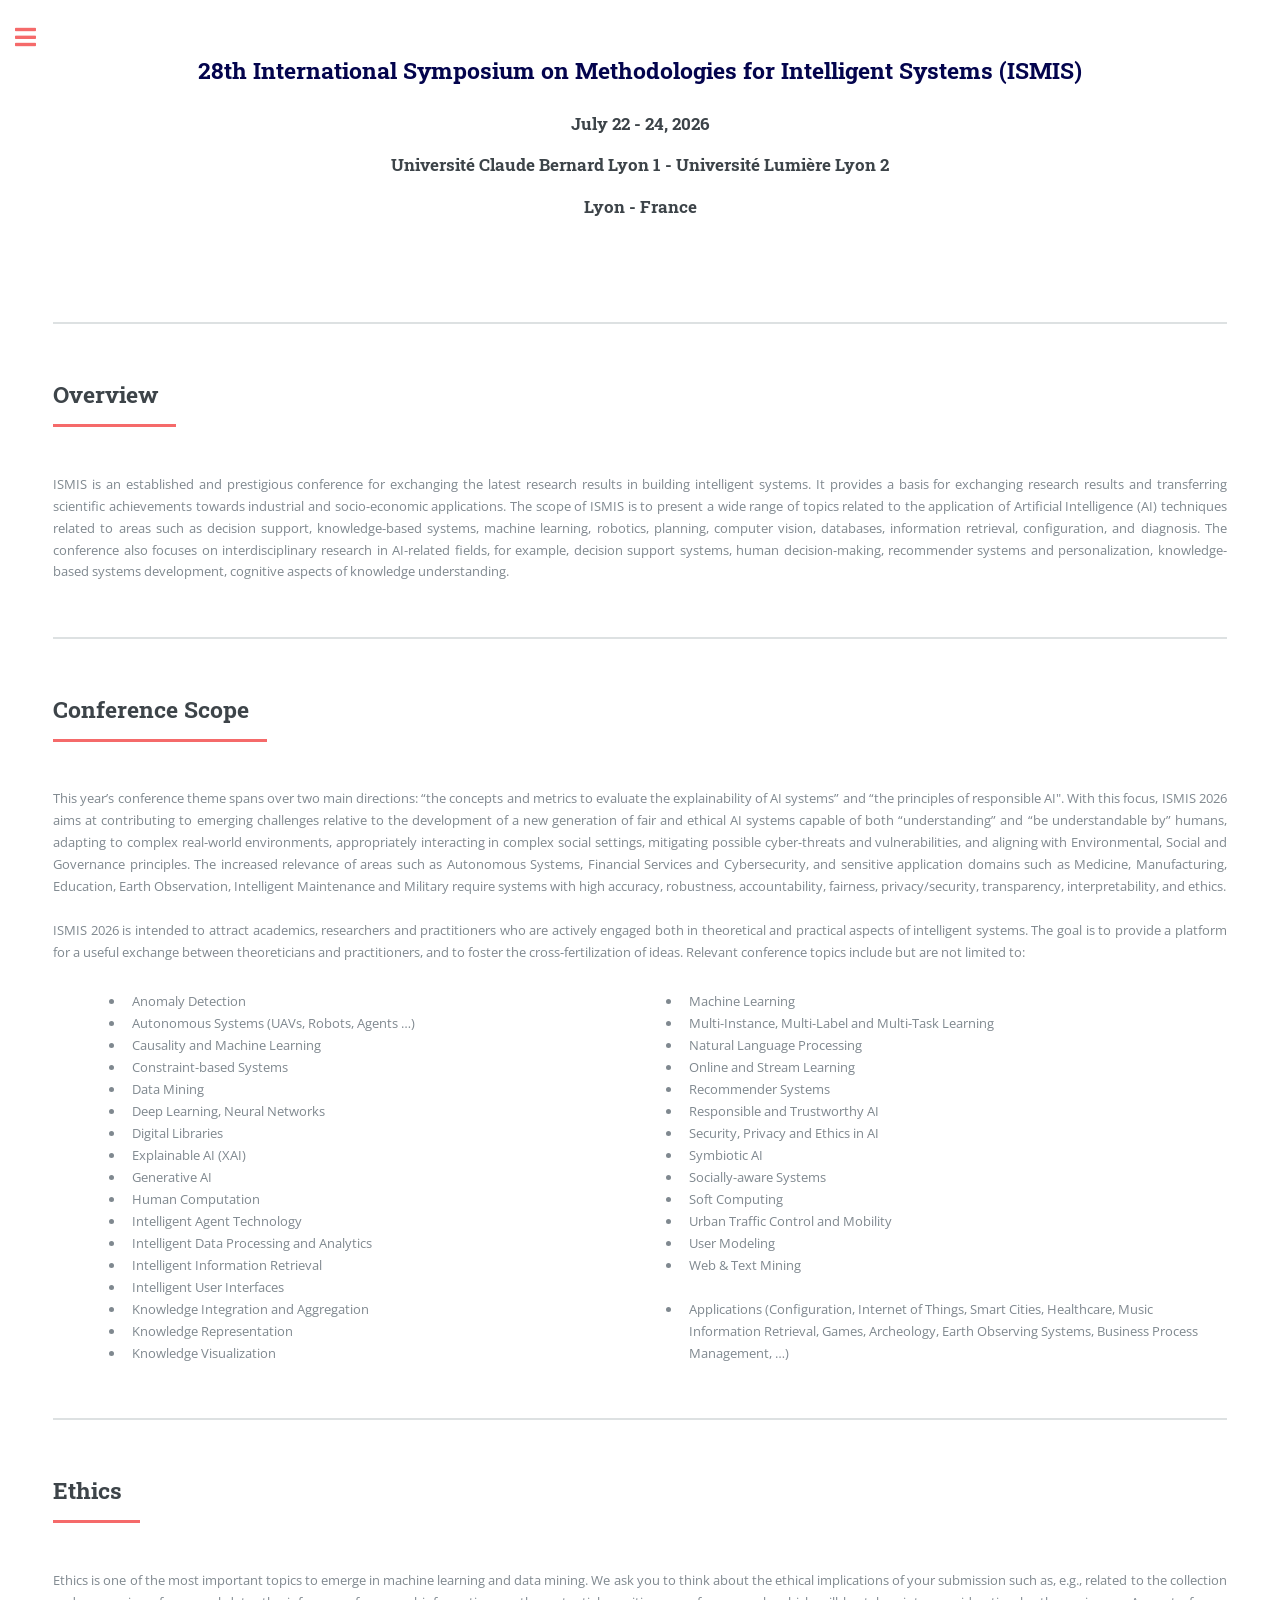
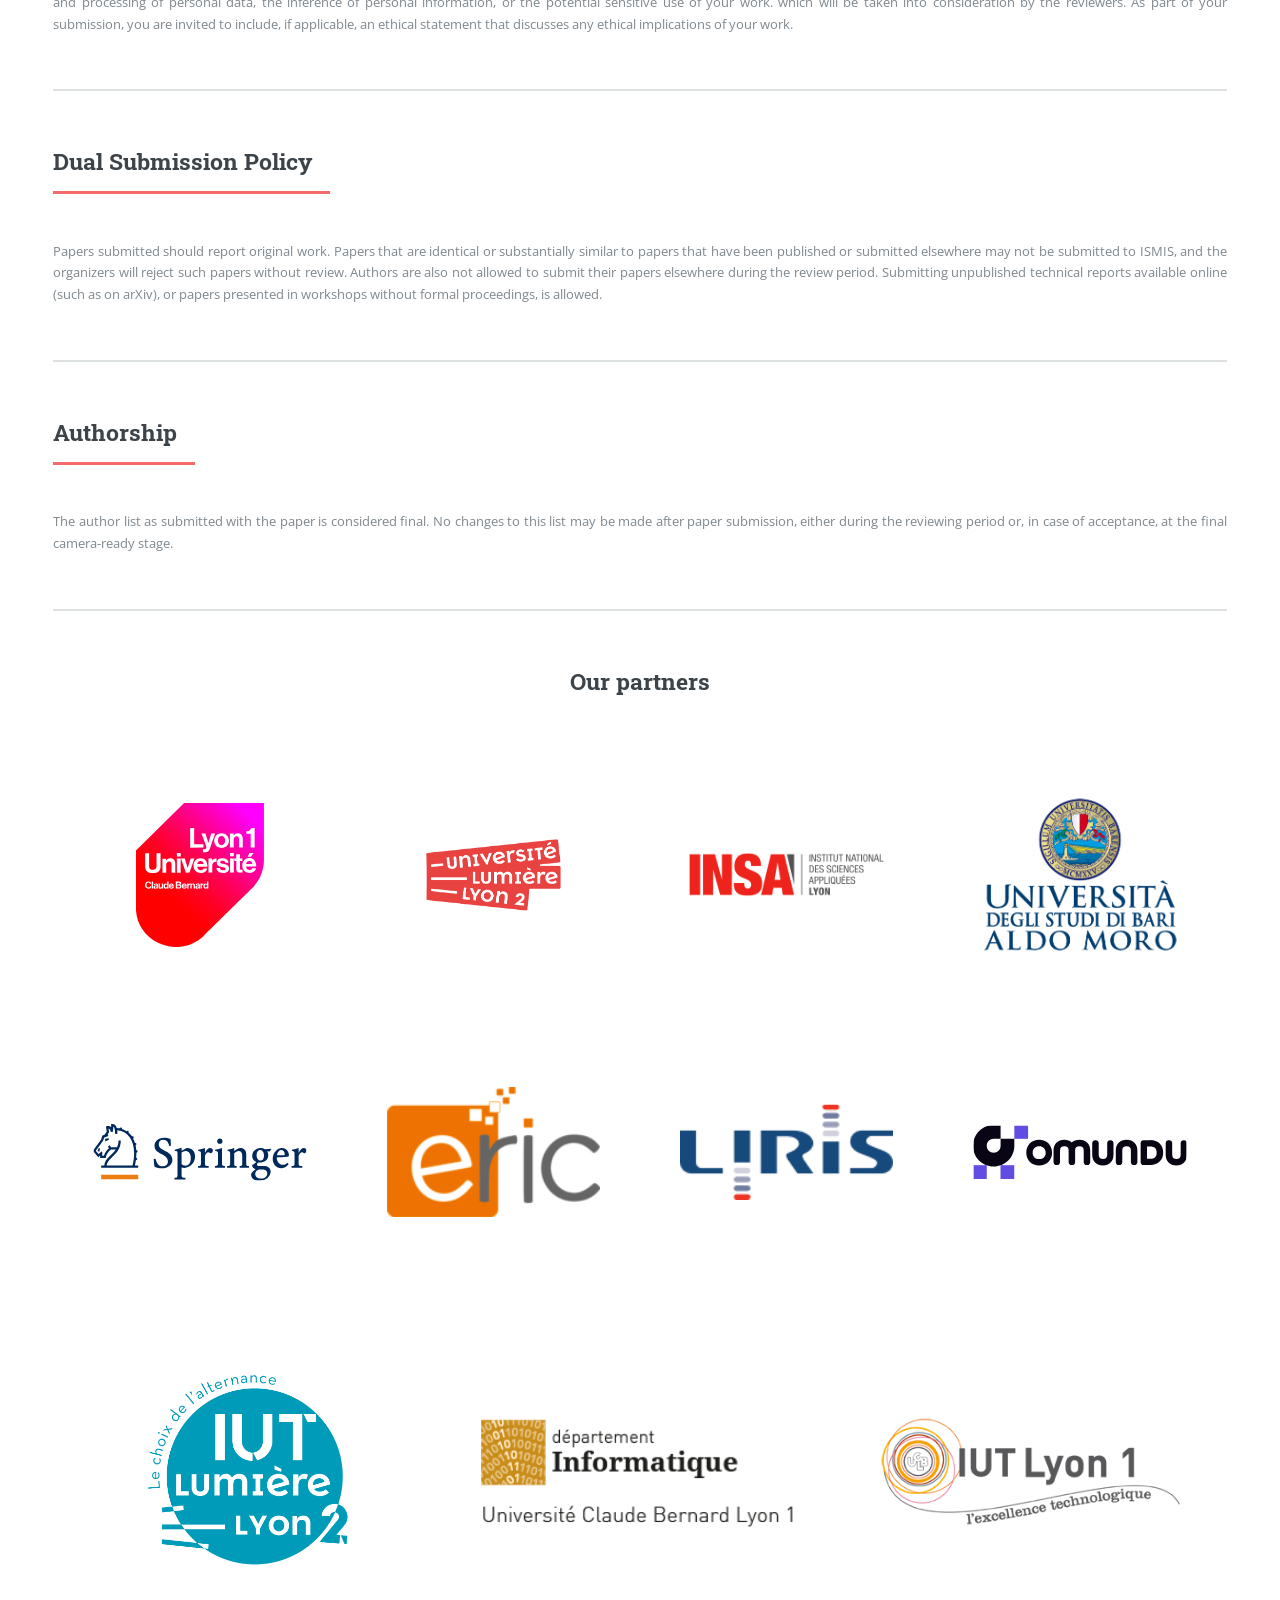
==== commit d6e380ab: "fixing sponsor issues" ====
--- a/index.html
+++ b/index.html
@@ -10,6 +10,9 @@
 		<meta charset="utf-8" />
 		<meta name="viewport" content="width=device-width, initial-scale=1, user-scalable=no" />
 		<link rel="stylesheet" href="assets/css/main.css" />
+		<link rel="icon" type="image/png" sizes="32x32" href="images/logo-ismis-main.png" />
+		<link rel="icon" type="image/png" sizes="16x16" href="images/logo-ismis-main.png" />
+		<link rel="shortcut icon" href="images/logo-ismis-main.png" />
 	</head>
 	<body class="is-preload">
 
@@ -137,16 +140,101 @@
 									the reviewing period or, in case of acceptance, at the final camera-ready stage.
 									</p>									
 								</section>
+								
+								
+								<section class="mini-posts">
+									<!-- <footer id="footer"> -->
+									<header>
+										<h2 style="text-align: center;">Our partners</h2>
+									</header>
+<table style="width: 100%; border-collapse: collapse; border: none; background: transparent !important; margin: 0;">
+										
+										<tr style="border: none; background: transparent !important;">
+														<td style="width: 25%; padding: 0.4em 0.6em; text-align: center; vertical-align: middle; background: transparent !important;">
+												<article style="background: none; box-shadow: none; border: none; margin: 0; padding: 0;">
+													<a href="https://www.univ-lyon1.fr/" class="image" target="_blank"><img src="images/univ-lyon1.svg" style="padding: 27%; background: transparent !important;" alt="" /></a>
+												</article>
+											</td>
+											<td style="width: 25%; padding: 1em; text-align: center; vertical-align: middle; background: transparent !important;">
+												<article style="background: none; box-shadow: none; border: none; margin: 0; padding: 0;">
+													<a href="https://www.univ-lyon2.fr/" class="image" target="_blank"><img src="images/univ-lyon2.png" style="padding: 10%; background: transparent !important;" alt="" /></a>
+												</article>
+											</td>
+											<td style="width: 25%; padding: 1em; text-align: center; vertical-align: middle; background: transparent !important;">
+												<article style="background: none; box-shadow: none; border: none; margin: 0; padding: 0;">
+													<a href="https://www.insa-lyon.fr/" class="image" target="_blank"><img src="images/Logo_INSA_Lyon.png" style="padding: 10%; background: transparent !important;" alt="" /></a>
+												</article>
+											</td>
+											<td style="width: 25%; padding: 1em; text-align: center; vertical-align: middle; background: transparent !important;">
+												<article style="background: none; box-shadow: none; border: none; margin: 0; padding: 0;">
+													<a href="https://www.uniba.it" class="image" target="_blank"><img src="images/univ-bari.png" style="padding: 10%; background: transparent !important;" alt="" /></a>
+												</article>
+											</td>
+										</tr>
+										
+										<tr style="border: none; background: transparent !important;">
+											<td style="width: 25%; padding: 1em; text-align: center; vertical-align: middle; background: transparent !important;">
+												<article style="background: none; box-shadow: none; border: none; margin: 0; padding: 0;">
+													<a href="https://www.springer.com/" class="image" target="_blank"><img src="images/springer-logo.svg" style="padding: 10%; background: transparent !important;" alt="" /></a>
+												</article>
+											</td>
+											<td style="width: 25%; padding: 1em; text-align: center; vertical-align: middle; background: transparent !important;">
+												<article style="background: none; box-shadow: none; border: none; margin: 0; padding: 0;">
+													<a href="https://eric.univ-lyon2.fr/" class="image" target="_blank"><img src="images/eric.png" style="padding: 10%; background: transparent !important;" alt="" /></a>
+												</article>
+											</td>
+											<td style="width: 25%; padding: 1em; text-align: center; vertical-align: middle; background: transparent !important;">
+												<article style="background: none; box-shadow: none; border: none; margin: 0; padding: 0;">
+													<a href="https://liris.cnrs.fr/" class="image" target="_blank"><img src="images/liris.png" style="padding: 10%; background: transparent !important;" alt="" /></a>
+												</article>
+											</td>
+											<td style="width: 25%; padding: 1em; text-align: center; vertical-align: middle; background: transparent !important;">
+												<article style="background: none; box-shadow: none; border: none; margin: 0; padding: 0;">
+													<a href="https://www.omund.ai/" class="image" target="_blank"><img src="images/omundu.svg" style="padding: 10%; background: transparent !important;" alt="" /></a>
+												</article>
+											</td>
+										</tr>
+
+										<tr style="border: none; background: transparent !important;">
+											<td colspan="4" style="padding: 0; border: none; background: transparent !important;">
+												<table style="width: 100%; border-collapse: collapse; border: none; background: transparent !important;">
+																<tr style="border: none;background: transparent !important; line-height: 0.9;">
+														<td style="width: 33.33%; padding: 1em; text-align: center; vertical-align: middle; background: transparent !important;">
+															<article style="background: none; box-shadow: none; border: none; margin: 0; padding: 0;">
+																	<a href="https://iut.univ-lyon2.fr/" class="image" target="_blank"><img src="images/logo-iut.png" style="padding: 16%; background: transparent !important;" alt="" /></a>
+															</article>
+														</td>
+														<td style="width: 33.33%; padding: 1em; text-align: center; vertical-align: middle; background: transparent !important;">
+															<article style="background: none; box-shadow: none; border: none; margin: 0; padding: 0;">
+																	<a href="https://fst-informatique.univ-lyon1.fr/" class="image" target="_blank"><img src="images/dpt-info-lyon1.png" style="padding: 6%; background: transparent !important;" alt="" /></a>
+															</article>
+														</td>
+														<td style="width: 33.33%; padding: 1em; text-align: center; vertical-align: middle; background: transparent !important;">
+															<article style="background: none; box-shadow: none; border: none; margin: 0; padding: 0;">
+																	<a href="https://iut.univ-lyon1.fr/" class="image" target="_blank"><img src="images/iut-lyon1.png" style="padding: 6%; background: transparent !important;" alt="" /></a>
+															</article>
+														</td>
+													</tr>
+												</table>
+											</td>
+										</tr>
+									</table>
+									<!-- </footer> -->
+								</section>
+	
 						</div>
 					</div>
-
+				<!-- Footer -->
+							
 				<!-- Sidebar -->
 					<div id="sidebar">
 						<div class="inner">
 								<nav id="menu">
+									<a href="index.html" class="close">
 									<span class="image object " style="display: flex; justify-content: center; ">
 										<img src="images/logo-ismis-main.png" style="width: 50%;" />
 									</span>
+									</a>
 									<ul>
 										<li><a href="index.html">ISMIS conference</a></li>
 										<li><a href="call-for-papers.html">Call for papers</a></li>
@@ -154,45 +242,11 @@
 										<li><a href="committees.html">Committees</a></li>
 										<li><a href="program.html">Program</a></li>
 										<li><a href="registration.html">Registration</a></li>
-										<li><a href="#">For participants</a></li>
+										<li><a href="venue.html">Venue</a></li>
 									</ul>
 								</nav>
 
-							<!-- Section -->
-								<section>
-									<header class="major">
-										<h2>Sponsors</h2>
-									</header>
-									<div class="mini-posts">
-										<article>
-											<a href="https://www.univ-lyon1.fr/" class="image" target="_blank"><img src="images/univ-lyon1.png" alt="" /></a>
-											<p style="text-align: center;">Université Claude Bernard Lyon 1</p>
-										</article>
-										<article>
-											<a href="https://www.univ-lyon2.fr/" class="image" target="_blank"><img src="images/univ-lyon2.png" alt="" /></a>
-											<p style="text-align: center;">Université Lumière Lyon 2</p>
-										</article>
-										<article>
-											<a href="https://www.uniba.it" class="image" target="_blank"><img src="images/univ-bari.png" alt="" /></a>
-											<p style="text-align: center;">Università degli Studi di Bari Aldo Moro</p>
-										</article>
-										<article>
-											<a href="https://www.springer.com/" class="image" target="_blank"><img src="images/springer-logo.svg" alt="" /></a>
-											<p style="text-align: center;">Springer</p>
-										</article>
-										<!-- <article>
-											<a href="#" class="image"><img src="images/pic07.jpg" alt="" /></a>
-											<p style="text-align: center;">Name</p>
-										</article>
-										<article>
-											<a href="#" class="image"><img src="images/pic07.jpg" alt="" /></a>
-											<p style="text-align: center;">Name</p>
-										</article> -->
-									</div>
-									<!-- <ul class="actions">
-										<li><a href="#" class="button">More</a></li>
-									</ul> -->
-								</section>
+
 
 							<!-- Section -->
 								<section>
@@ -206,16 +260,14 @@
 										<li class="icon brands fa-twitter">#ismis2026</li>
 										<li class="icon brands fa-linkedin">#ismis2026</li>
 										
-										<li class="icon solid fa-home">16 quai Claude Bernard<br />
-										69007 Lyon 7 - France</li>
-									</ul>
-								</section>
-
-							<!-- Footer -->
-								<footer id="footer">
-									<p class="copyright">&copy; Untitled. All rights reserved. Developed by: <a href="https://juba-agoun.github.io/">Juba Agoun</a>. Design: <a href="https://html5up.net">HTML5 UP</a>.</p>
-								</footer>
-
+										<li class="icon solid fa-home"> <strong>Hedy Lamarr Building</strong><br />  <strong>Claude Chappe Auditorium</strong><br />
+																		6 Avenue des Arts<br />
+																		69100 Villeurbanne, France
+																		</li>
+									</ul>
+								</section>
+
+							
 						</div>
 					</div>
 
